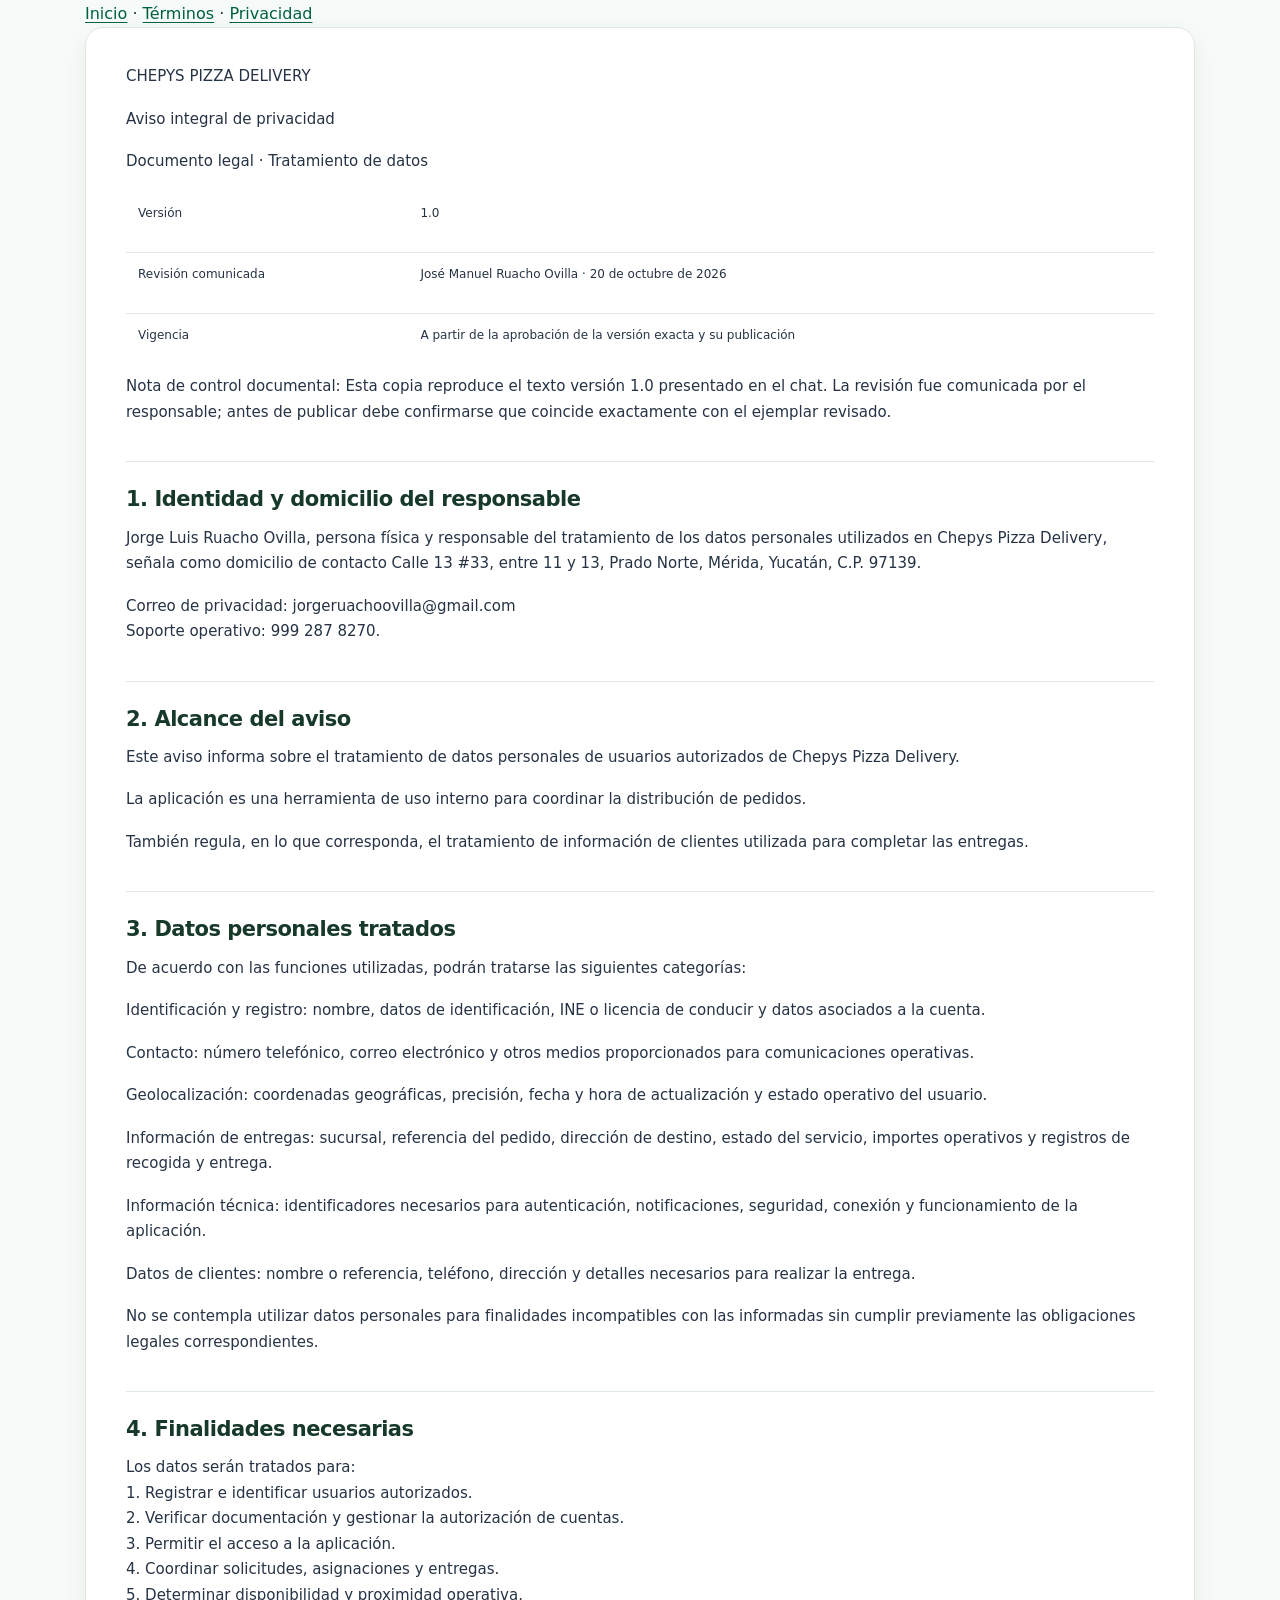
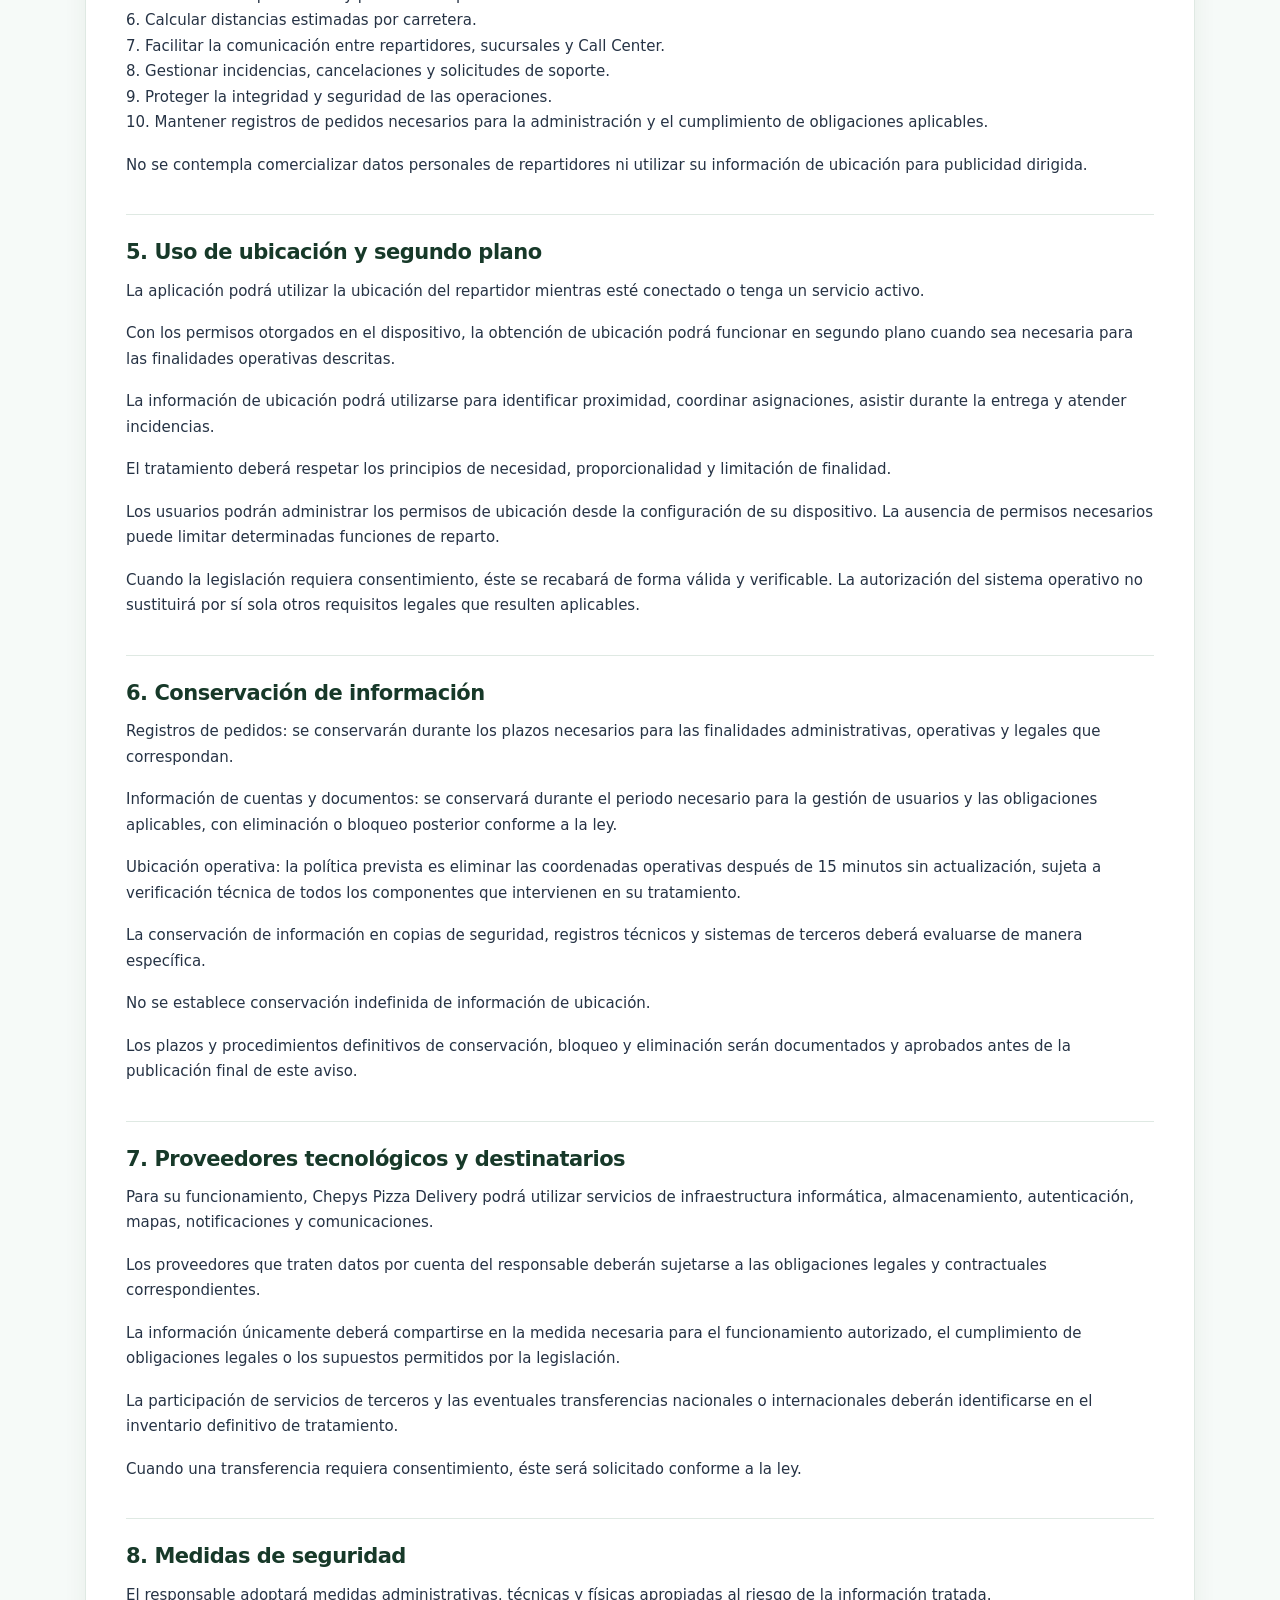
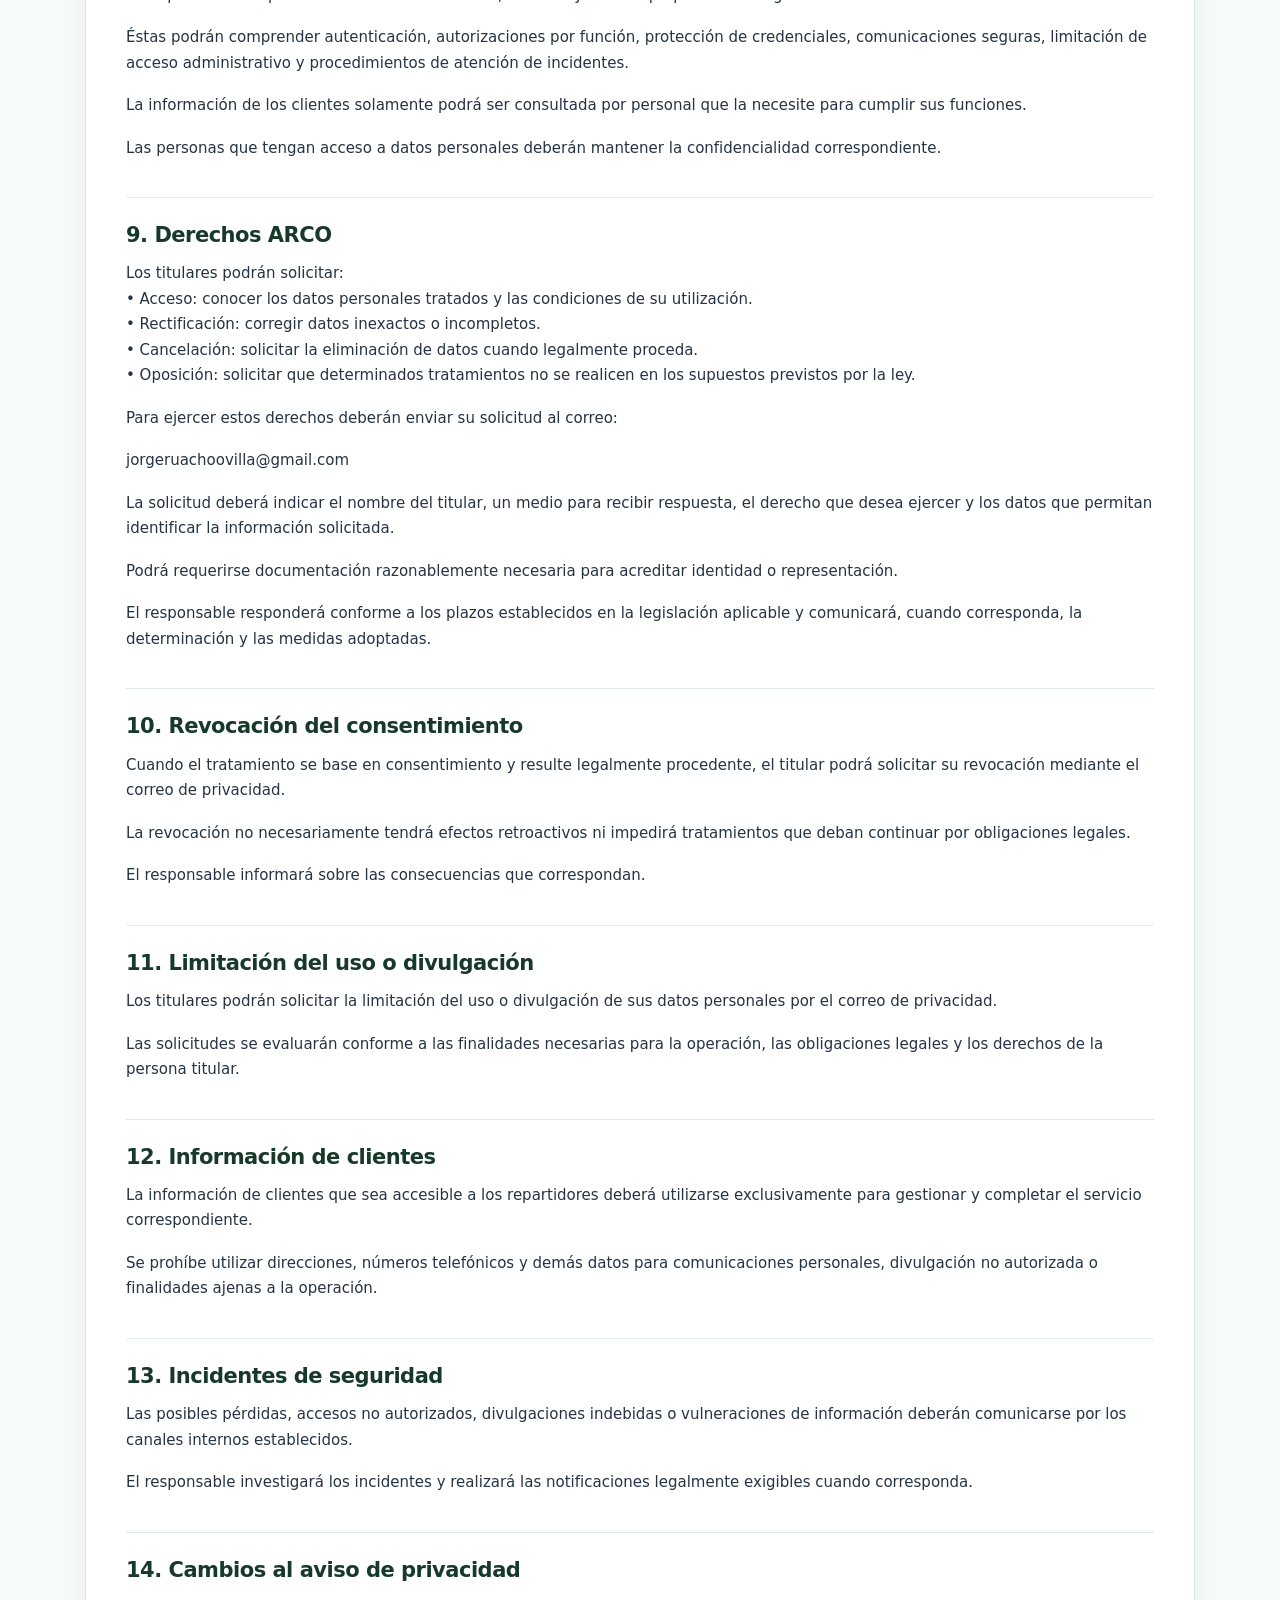
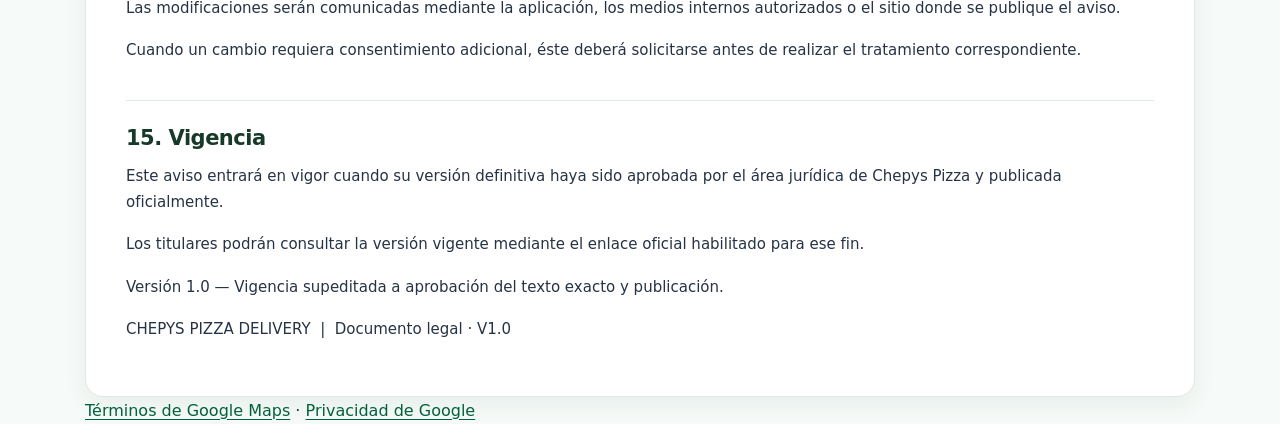
==== privacidad.html @ d994c067 "Publicar documentos legales aprobados v1.0" ====
<!doctype html><html lang="es-MX"><head><meta charset="utf-8"><meta name="viewport" content="width=device-width,initial-scale=1"><meta name="robots" content="index,follow"><meta name="legal-status" content="VERSION REVISADA"><meta name="referrer" content="no-referrer"><meta http-equiv="Content-Security-Policy" content="default-src 'none'; style-src 'self' 'unsafe-inline'; img-src 'self'; base-uri 'none'; form-action 'none'"><title>Aviso integral de privacidad · Chepys Pizza Delivery</title><link rel="stylesheet" href="./styles.css"></head><body><header class="wrap"><nav aria-label="Documentos legales"><a href="./index.html">Inicio</a> · <a href="./terminos.html">Términos</a> · <a href="./privacidad.html">Privacidad</a></nav></header><main class="wrap"><article class="document" data-approved-document="privacy" aria-label="Aviso integral de privacidad"><p style="white-space:pre-wrap">CHEPYS PIZZA DELIVERY</p>
<p style="white-space:pre-wrap">Aviso integral de privacidad</p>
<p style="white-space:pre-wrap">Documento legal · Tratamiento de datos</p>
<table><tr><td>
<p style="white-space:pre-wrap">Versión</p></td><td>
<p style="white-space:pre-wrap">1.0</p></td></tr><tr><td>
<p style="white-space:pre-wrap">Revisión comunicada</p></td><td>
<p style="white-space:pre-wrap">José Manuel Ruacho Ovilla · 20 de octubre de 2026</p></td></tr><tr><td>
<p style="white-space:pre-wrap">Vigencia</p></td><td>
<p style="white-space:pre-wrap">A partir de la aprobación de la versión exacta y su publicación</p></td></tr></table>
<p style="white-space:pre-wrap">Nota de control documental: Esta copia reproduce el texto versión 1.0 presentado en el chat. La revisión fue comunicada por el responsable; antes de publicar debe confirmarse que coincide exactamente con el ejemplar revisado.</p>
<h2 style="white-space:pre-wrap">1. Identidad y domicilio del responsable</h2>
<p style="white-space:pre-wrap">Jorge Luis Ruacho Ovilla, persona física y responsable del tratamiento de los datos personales utilizados en Chepys Pizza Delivery, señala como domicilio de contacto Calle 13 #33, entre 11 y 13, Prado Norte, Mérida, Yucatán, C.P. 97139.</p>
<p style="white-space:pre-wrap">Correo de privacidad: jorgeruachoovilla@gmail.com
Soporte operativo: 999 287 8270.</p>
<h2 style="white-space:pre-wrap">2. Alcance del aviso</h2>
<p style="white-space:pre-wrap">Este aviso informa sobre el tratamiento de datos personales de usuarios autorizados de Chepys Pizza Delivery.</p>
<p style="white-space:pre-wrap">La aplicación es una herramienta de uso interno para coordinar la distribución de pedidos.</p>
<p style="white-space:pre-wrap">También regula, en lo que corresponda, el tratamiento de información de clientes utilizada para completar las entregas.</p>
<h2 style="white-space:pre-wrap">3. Datos personales tratados</h2>
<p style="white-space:pre-wrap">De acuerdo con las funciones utilizadas, podrán tratarse las siguientes categorías:</p>
<p style="white-space:pre-wrap">Identificación y registro: nombre, datos de identificación, INE o licencia de conducir y datos asociados a la cuenta.</p>
<p style="white-space:pre-wrap">Contacto: número telefónico, correo electrónico y otros medios proporcionados para comunicaciones operativas.</p>
<p style="white-space:pre-wrap">Geolocalización: coordenadas geográficas, precisión, fecha y hora de actualización y estado operativo del usuario.</p>
<p style="white-space:pre-wrap">Información de entregas: sucursal, referencia del pedido, dirección de destino, estado del servicio, importes operativos y registros de recogida y entrega.</p>
<p style="white-space:pre-wrap">Información técnica: identificadores necesarios para autenticación, notificaciones, seguridad, conexión y funcionamiento de la aplicación.</p>
<p style="white-space:pre-wrap">Datos de clientes: nombre o referencia, teléfono, dirección y detalles necesarios para realizar la entrega.</p>
<p style="white-space:pre-wrap">No se contempla utilizar datos personales para finalidades incompatibles con las informadas sin cumplir previamente las obligaciones legales correspondientes.</p>
<h2 style="white-space:pre-wrap">4. Finalidades necesarias</h2>
<p style="white-space:pre-wrap">Los datos serán tratados para:
1. Registrar e identificar usuarios autorizados.
2. Verificar documentación y gestionar la autorización de cuentas.
3. Permitir el acceso a la aplicación.
4. Coordinar solicitudes, asignaciones y entregas.
5. Determinar disponibilidad y proximidad operativa.
6. Calcular distancias estimadas por carretera.
7. Facilitar la comunicación entre repartidores, sucursales y Call Center.
8. Gestionar incidencias, cancelaciones y solicitudes de soporte.
9. Proteger la integridad y seguridad de las operaciones.
10. Mantener registros de pedidos necesarios para la administración y el cumplimiento de obligaciones aplicables.</p>
<p style="white-space:pre-wrap">No se contempla comercializar datos personales de repartidores ni utilizar su información de ubicación para publicidad dirigida.</p>
<h2 style="white-space:pre-wrap">5. Uso de ubicación y segundo plano</h2>
<p style="white-space:pre-wrap">La aplicación podrá utilizar la ubicación del repartidor mientras esté conectado o tenga un servicio activo.</p>
<p style="white-space:pre-wrap">Con los permisos otorgados en el dispositivo, la obtención de ubicación podrá funcionar en segundo plano cuando sea necesaria para las finalidades operativas descritas.</p>
<p style="white-space:pre-wrap">La información de ubicación podrá utilizarse para identificar proximidad, coordinar asignaciones, asistir durante la entrega y atender incidencias.</p>
<p style="white-space:pre-wrap">El tratamiento deberá respetar los principios de necesidad, proporcionalidad y limitación de finalidad.</p>
<p style="white-space:pre-wrap">Los usuarios podrán administrar los permisos de ubicación desde la configuración de su dispositivo. La ausencia de permisos necesarios puede limitar determinadas funciones de reparto.</p>
<p style="white-space:pre-wrap">Cuando la legislación requiera consentimiento, éste se recabará de forma válida y verificable. La autorización del sistema operativo no sustituirá por sí sola otros requisitos legales que resulten aplicables.</p>
<h2 style="white-space:pre-wrap">6. Conservación de información</h2>
<p style="white-space:pre-wrap">Registros de pedidos: se conservarán durante los plazos necesarios para las finalidades administrativas, operativas y legales que correspondan.</p>
<p style="white-space:pre-wrap">Información de cuentas y documentos: se conservará durante el periodo necesario para la gestión de usuarios y las obligaciones aplicables, con eliminación o bloqueo posterior conforme a la ley.</p>
<p style="white-space:pre-wrap">Ubicación operativa: la política prevista es eliminar las coordenadas operativas después de 15 minutos sin actualización, sujeta a verificación técnica de todos los componentes que intervienen en su tratamiento.</p>
<p style="white-space:pre-wrap">La conservación de información en copias de seguridad, registros técnicos y sistemas de terceros deberá evaluarse de manera específica.</p>
<p style="white-space:pre-wrap">No se establece conservación indefinida de información de ubicación.</p>
<p style="white-space:pre-wrap">Los plazos y procedimientos definitivos de conservación, bloqueo y eliminación serán documentados y aprobados antes de la publicación final de este aviso.</p>
<h2 style="white-space:pre-wrap">7. Proveedores tecnológicos y destinatarios</h2>
<p style="white-space:pre-wrap">Para su funcionamiento, Chepys Pizza Delivery podrá utilizar servicios de infraestructura informática, almacenamiento, autenticación, mapas, notificaciones y comunicaciones.</p>
<p style="white-space:pre-wrap">Los proveedores que traten datos por cuenta del responsable deberán sujetarse a las obligaciones legales y contractuales correspondientes.</p>
<p style="white-space:pre-wrap">La información únicamente deberá compartirse en la medida necesaria para el funcionamiento autorizado, el cumplimiento de obligaciones legales o los supuestos permitidos por la legislación.</p>
<p style="white-space:pre-wrap">La participación de servicios de terceros y las eventuales transferencias nacionales o internacionales deberán identificarse en el inventario definitivo de tratamiento.</p>
<p style="white-space:pre-wrap">Cuando una transferencia requiera consentimiento, éste será solicitado conforme a la ley.</p>
<h2 style="white-space:pre-wrap">8. Medidas de seguridad</h2>
<p style="white-space:pre-wrap">El responsable adoptará medidas administrativas, técnicas y físicas apropiadas al riesgo de la información tratada.</p>
<p style="white-space:pre-wrap">Éstas podrán comprender autenticación, autorizaciones por función, protección de credenciales, comunicaciones seguras, limitación de acceso administrativo y procedimientos de atención de incidentes.</p>
<p style="white-space:pre-wrap">La información de los clientes solamente podrá ser consultada por personal que la necesite para cumplir sus funciones.</p>
<p style="white-space:pre-wrap">Las personas que tengan acceso a datos personales deberán mantener la confidencialidad correspondiente.</p>
<h2 style="white-space:pre-wrap">9. Derechos ARCO</h2>
<p style="white-space:pre-wrap">Los titulares podrán solicitar:
• Acceso: conocer los datos personales tratados y las condiciones de su utilización.
• Rectificación: corregir datos inexactos o incompletos.
• Cancelación: solicitar la eliminación de datos cuando legalmente proceda.
• Oposición: solicitar que determinados tratamientos no se realicen en los supuestos previstos por la ley.</p>
<p style="white-space:pre-wrap">Para ejercer estos derechos deberán enviar su solicitud al correo:</p>
<p style="white-space:pre-wrap">jorgeruachoovilla@gmail.com</p>
<p style="white-space:pre-wrap">La solicitud deberá indicar el nombre del titular, un medio para recibir respuesta, el derecho que desea ejercer y los datos que permitan identificar la información solicitada.</p>
<p style="white-space:pre-wrap">Podrá requerirse documentación razonablemente necesaria para acreditar identidad o representación.</p>
<p style="white-space:pre-wrap">El responsable responderá conforme a los plazos establecidos en la legislación aplicable y comunicará, cuando corresponda, la determinación y las medidas adoptadas.</p>
<h2 style="white-space:pre-wrap">10. Revocación del consentimiento</h2>
<p style="white-space:pre-wrap">Cuando el tratamiento se base en consentimiento y resulte legalmente procedente, el titular podrá solicitar su revocación mediante el correo de privacidad.</p>
<p style="white-space:pre-wrap">La revocación no necesariamente tendrá efectos retroactivos ni impedirá tratamientos que deban continuar por obligaciones legales.</p>
<p style="white-space:pre-wrap">El responsable informará sobre las consecuencias que correspondan.</p>
<h2 style="white-space:pre-wrap">11. Limitación del uso o divulgación</h2>
<p style="white-space:pre-wrap">Los titulares podrán solicitar la limitación del uso o divulgación de sus datos personales por el correo de privacidad.</p>
<p style="white-space:pre-wrap">Las solicitudes se evaluarán conforme a las finalidades necesarias para la operación, las obligaciones legales y los derechos de la persona titular.</p>
<h2 style="white-space:pre-wrap">12. Información de clientes</h2>
<p style="white-space:pre-wrap">La información de clientes que sea accesible a los repartidores deberá utilizarse exclusivamente para gestionar y completar el servicio correspondiente.</p>
<p style="white-space:pre-wrap">Se prohíbe utilizar direcciones, números telefónicos y demás datos para comunicaciones personales, divulgación no autorizada o finalidades ajenas a la operación.</p>
<h2 style="white-space:pre-wrap">13. Incidentes de seguridad</h2>
<p style="white-space:pre-wrap">Las posibles pérdidas, accesos no autorizados, divulgaciones indebidas o vulneraciones de información deberán comunicarse por los canales internos establecidos.</p>
<p style="white-space:pre-wrap">El responsable investigará los incidentes y realizará las notificaciones legalmente exigibles cuando corresponda.</p>
<h2 style="white-space:pre-wrap">14. Cambios al aviso de privacidad</h2>
<p style="white-space:pre-wrap">Las modificaciones serán comunicadas mediante la aplicación, los medios internos autorizados o el sitio donde se publique el aviso.</p>
<p style="white-space:pre-wrap">Cuando un cambio requiera consentimiento adicional, éste deberá solicitarse antes de realizar el tratamiento correspondiente.</p>
<h2 style="white-space:pre-wrap">15. Vigencia</h2>
<p style="white-space:pre-wrap">Este aviso entrará en vigor cuando su versión definitiva haya sido aprobada por el área jurídica de Chepys Pizza y publicada oficialmente.</p>
<p style="white-space:pre-wrap">Los titulares podrán consultar la versión vigente mediante el enlace oficial habilitado para ese fin.</p>
<p style="white-space:pre-wrap">Versión 1.0 — Vigencia supeditada a aprobación del texto exacto y publicación.</p>

<p style="white-space:pre-wrap">CHEPYS PIZZA DELIVERY  |  Documento legal · V1.0</p></article></main><footer class="wrap"><nav aria-label="Referencias legales del proveedor de mapas"><a href="https://maps.google.com/help/terms_maps/">Términos de Google Maps</a> · <a href="https://policies.google.com/privacy">Privacidad de Google</a></nav></footer></body></html>
---- styles.css ----
:root{font-family:Inter,"Segoe UI",system-ui,sans-serif;color:#263345;background:#f6faf8;font-synthesis:none;--green:#00613d;--mint:#e8f6ef;--line:#dfe9e3;--red:#c72e37;--muted:#63756a}*{box-sizing:border-box}body{margin:0;line-height:1.7}a{color:var(--green);text-underline-offset:3px}a:hover{color:#003f29}a:focus-visible,summary:focus-visible{outline:3px solid #75b69b;outline-offset:5px}img{max-width:100%;height:auto}.skip{position:absolute;top:-100px;left:12px;background:white;padding:10px;z-index:5}.skip:focus{top:10px}.wrap{width:min(1110px,calc(100% - 48px));margin:auto}.top{background:white;border-bottom:1px solid var(--line)}.header{display:flex;align-items:center;justify-content:space-between;gap:25px;padding:14px 0}.brand{display:flex;align-items:center;gap:13px;color:#173929;text-decoration:none}.brand img{width:65px;height:65px;object-fit:contain}.brand strong{display:block;font-size:17px;letter-spacing:-.4px}.brand small{display:block;color:var(--muted);font-size:12px}.nav{display:flex;gap:8px;flex-wrap:wrap}.nav a{text-decoration:none;font-size:13px;font-weight:600;padding:8px 13px;border-radius:9px}.nav a[aria-current=page]{color:var(--green);background:var(--mint)}.banner{padding:12px 0;background:#fff1f0;border-bottom:1px solid #f0d0cd;font-size:13px;color:#962830}.banner strong{font-weight:700}.hero{padding:64px 0 35px}.eyebrow{color:var(--green);font-size:12px;font-weight:700;letter-spacing:1.8px;text-transform:uppercase}h1{font-size:clamp(31px,4vw,48px);line-height:1.15;letter-spacing:-1.8px;color:#123525;margin:14px 0 20px;max-width:780px}h2{font-size:22px;line-height:1.3;letter-spacing:-.5px;color:#173929;margin:0 0 12px}h3{font-size:16px;color:#173929;margin:22px 0 8px}p{margin:0 0 17px}.lead{color:var(--muted);font-size:17px;max-width:700px}.cards{display:grid;grid-template-columns:1fr 1fr;gap:23px;margin:10px 0 38px}.card,.document,.toc,.review{background:white;border:1px solid var(--line);border-radius:18px;box-shadow:0 8px 25px #143e2510}.card{padding:30px;display:flex;align-items:flex-start;flex-direction:column}.badge{background:var(--mint);color:var(--green);border-radius:12px;width:46px;height:46px;display:grid;place-items:center;font-size:23px;margin-bottom:24px}.card p{color:var(--muted);font-size:14px;flex:1}.button{display:inline-flex;align-items:center;gap:20px;border-radius:9px;background:var(--green);color:white;padding:11px 17px;text-decoration:none;font-size:13px;font-weight:650}.button:hover{background:#00482e;color:white}.note{padding:22px 25px;background:var(--mint);border:1px solid #d6eade;border-radius:14px;color:#315e46;font-size:14px;margin-bottom:45px}.layout{display:grid;grid-template-columns:240px minmax(0,1fr);gap:26px;align-items:start;margin-bottom:50px}.toc{padding:21px;position:sticky;top:20px}.toc h2{font-size:13px;margin-bottom:13px}.toc a{display:block;font-size:12px;text-decoration:none;padding:8px 0;border-bottom:1px solid #eef2ef;overflow-wrap:anywhere}.document{padding:36px 40px;min-width:0;font-size:15px}.document p,.document li{overflow-wrap:anywhere}.document h2{font-size:21px;margin-top:36px;padding-top:24px;border-top:1px solid var(--line);scroll-margin-top:20px}.document>h2:first-child{margin-top:0;padding-top:0;border:0}.document h3{scroll-margin-top:20px}.document ul{padding-left:22px}.pending{color:#9b222d;background:#fff1f0;border:1px solid #ecc6cb;border-radius:5px;box-decoration-break:clone;-webkit-box-decoration-break:clone;padding:2px 5px;font-size:.95em}.meta{font-size:12px;color:var(--muted);padding:7px 0 16px}.review{padding:26px;margin-bottom:30px}.review summary{cursor:pointer;font-weight:650;color:var(--green)}.review li{font-size:13px;margin:12px 0}.footer{border-top:1px solid var(--line);padding:26px 0;background:white;font-size:12px;color:var(--muted)}.footer .wrap{display:flex;justify-content:space-between;gap:20px;flex-wrap:wrap}.footer a{margin-right:15px}@media(max-width:800px){.layout{grid-template-columns:1fr}.toc{position:static}.toc a{display:inline-block;padding:7px 10px 7px 0;border:0}.hero{padding-top:38px}.document{padding:26px}.cards{gap:16px}.card{padding:23px}}@media(max-width:520px){.wrap{width:calc(100% - 30px)}.header{align-items:flex-start;gap:12px;flex-direction:column;padding:12px 0}.brand img{width:54px;height:54px}.brand strong{font-size:16px}.nav{width:100%;gap:3px}.nav a{font-size:12px;padding:7px 10px}.hero{padding-top:29px}h1{letter-spacing:-1px}.lead{font-size:15px}.cards{grid-template-columns:1fr}.card{padding:23px}.badge{margin-bottom:18px}.document{padding:22px 18px;font-size:14px}.document h2{font-size:19px}.footer .wrap{gap:10px}.review{padding:18px}}@media print{.top,.banner,.toc,.footer,.review,.skip{display:none}.wrap{width:100%}.layout{display:block}.document{border:0;box-shadow:none;padding:0}.hero{padding:0}.pending{border:2px solid #c72e37}.document a{text-decoration:underline;color:black}}

.table-scroll{max-width:100%;overflow-x:auto;margin:22px 0;border:1px solid var(--line);border-radius:10px}.table-scroll:focus-visible{outline:2px solid var(--green);outline-offset:3px}.document table{width:100%;min-width:620px;border-collapse:collapse;font-size:12px;line-height:1.6}.document th,.document td{padding:12px;text-align:left;vertical-align:top;border-bottom:1px solid var(--line);overflow-wrap:anywhere}.document th{background:#eaf5ef;color:var(--green);font-weight:650}.document tr:last-child td{border-bottom:0}@media print{.table-scroll{overflow:visible}.document table{min-width:0;font-size:10px}}
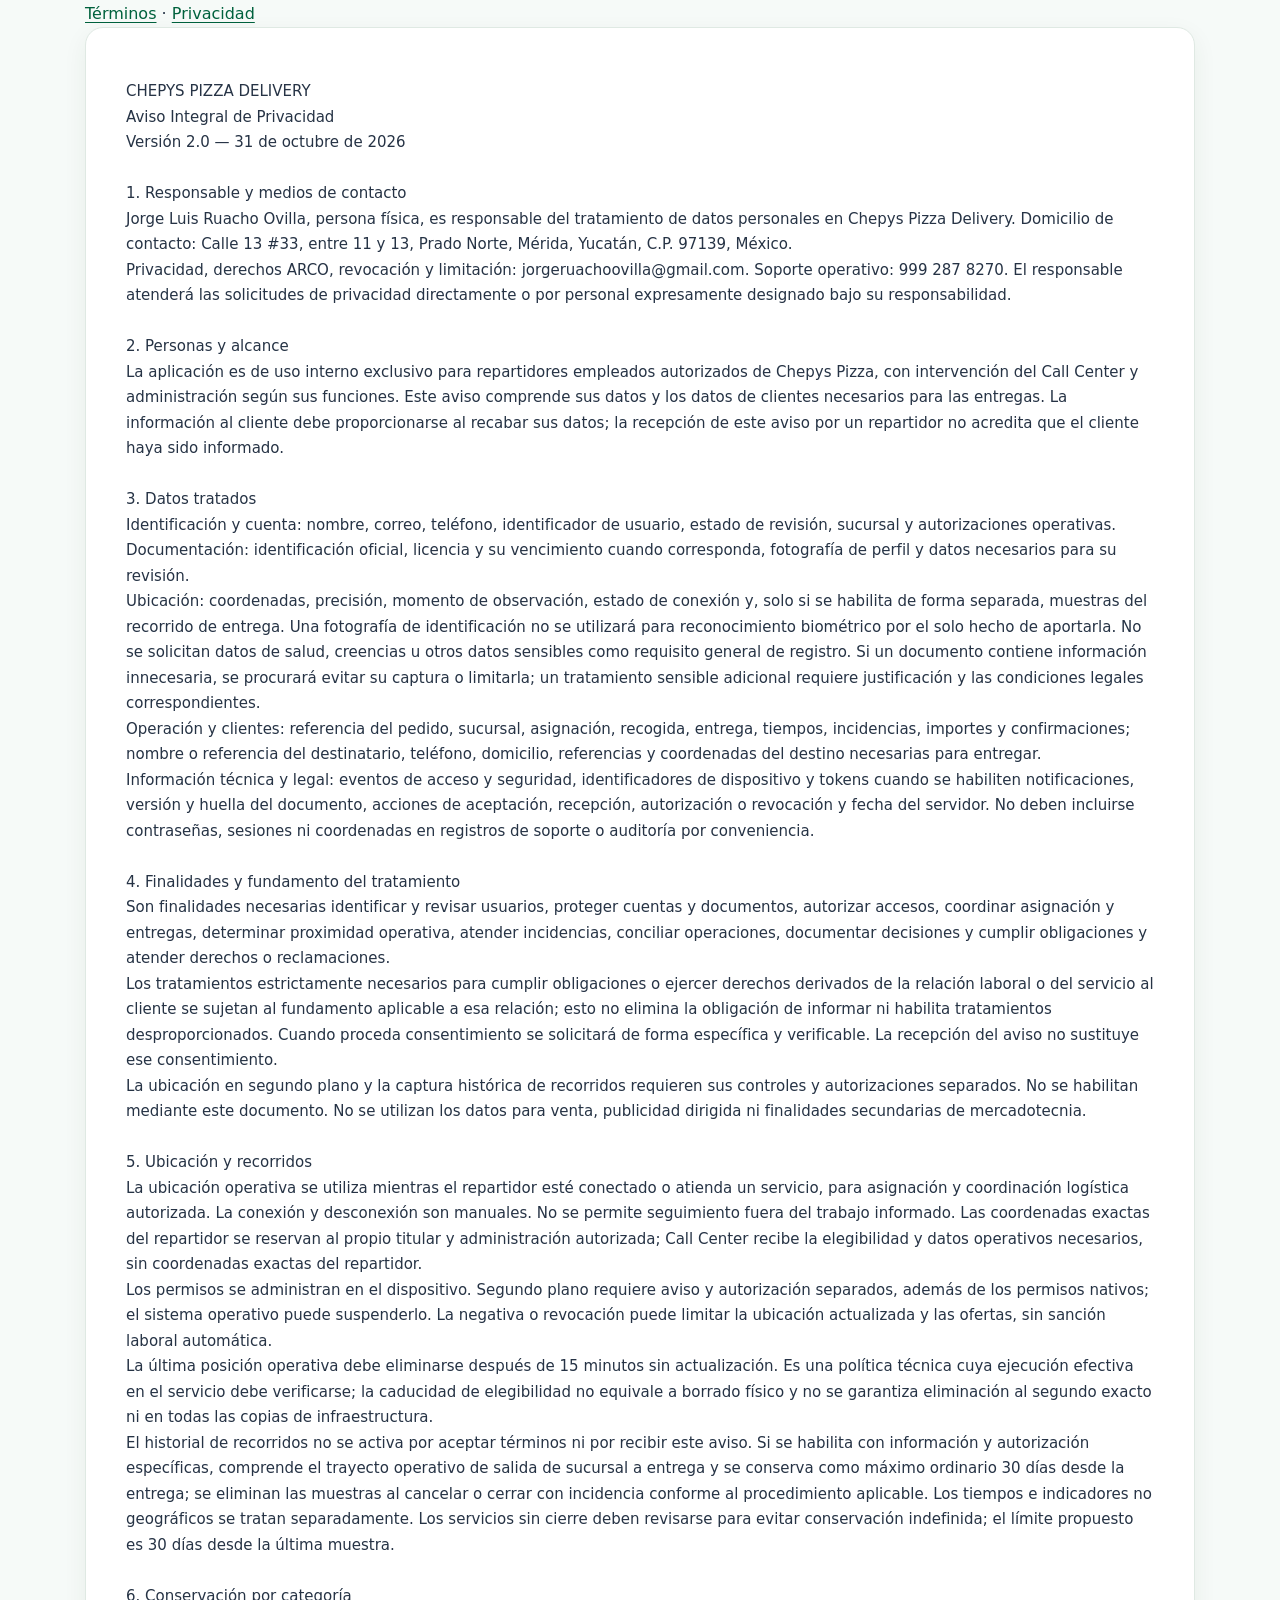
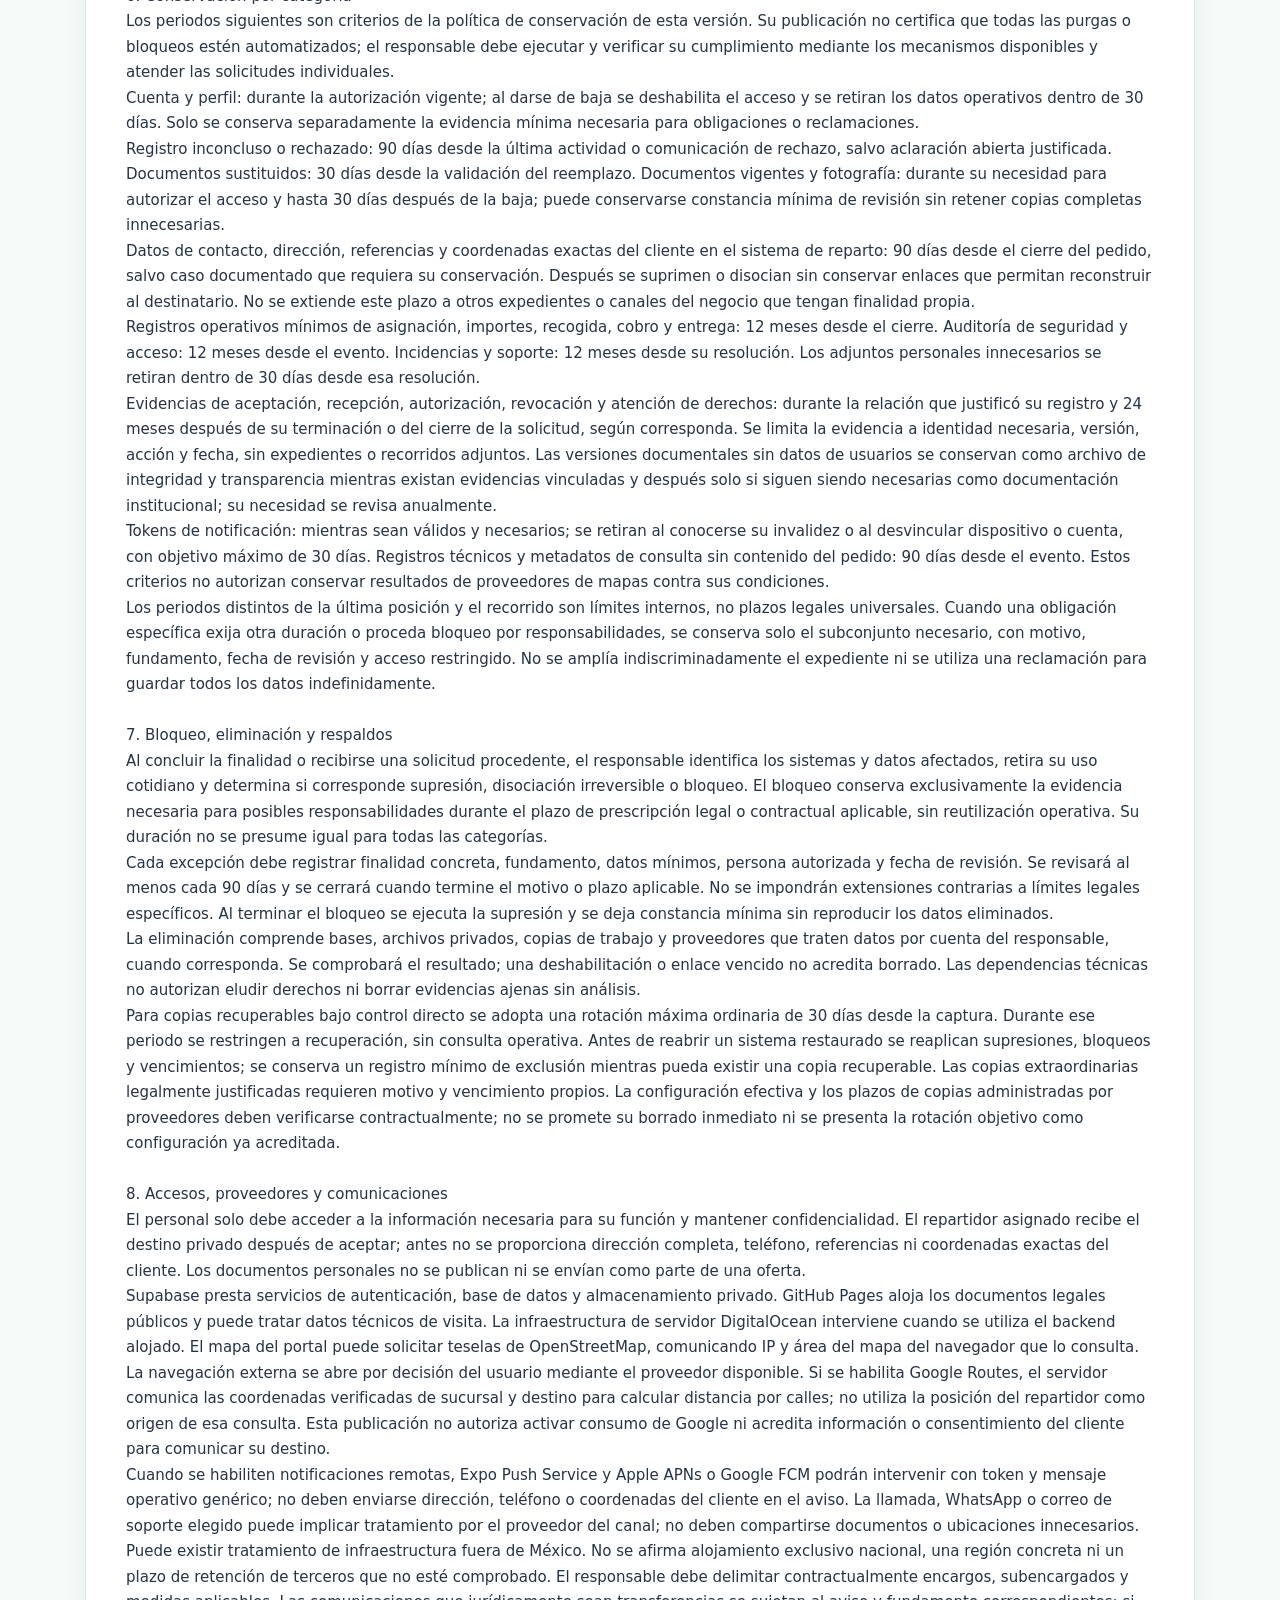
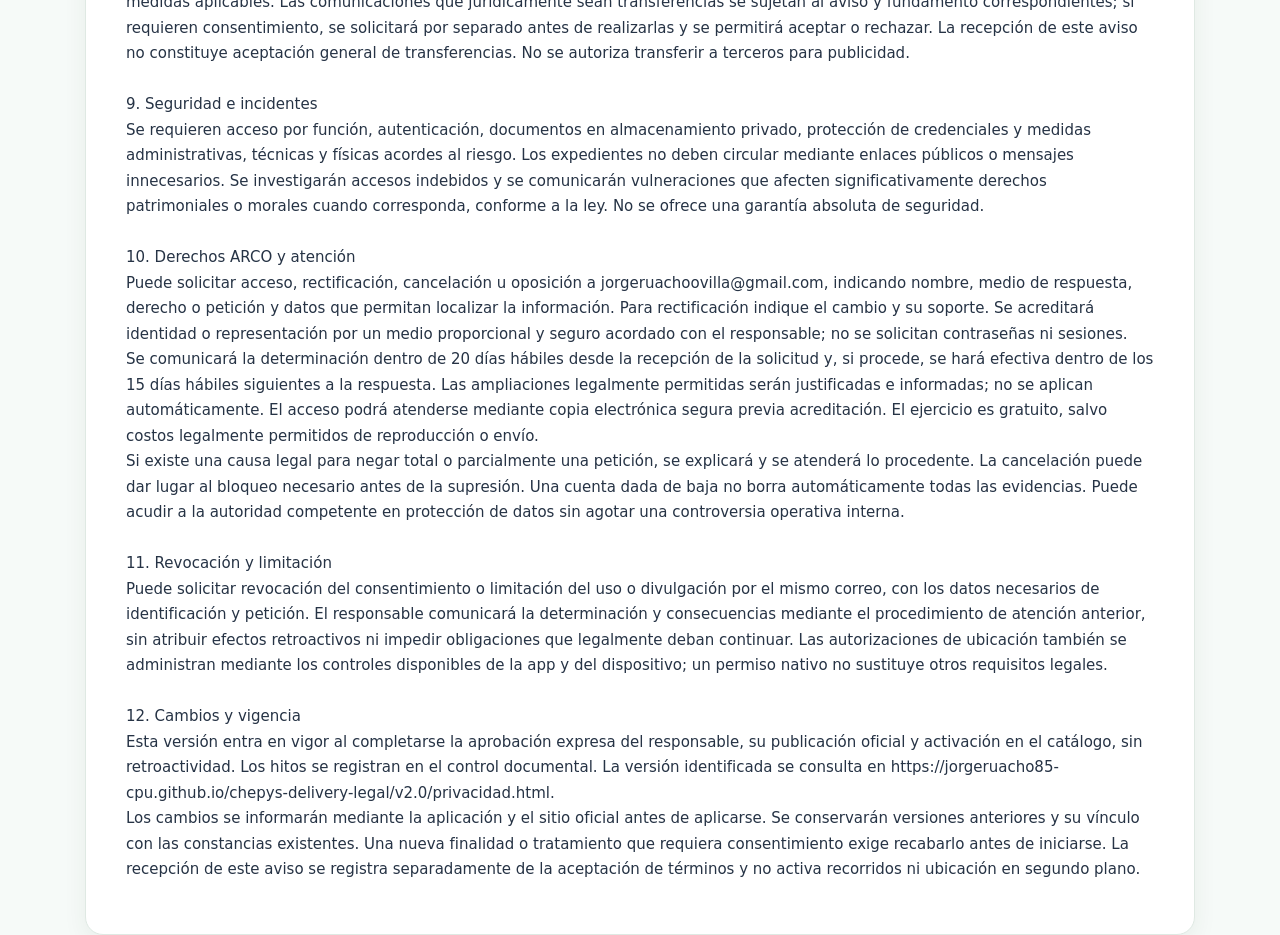
==== commit ff7de817: "Publicar documentos legales v2.0 y conservar archivo v1.0" ====
--- a/privacidad.html
+++ b/privacidad.html
@@ -1,99 +1,66 @@
-<!doctype html><html lang="es-MX"><head><meta charset="utf-8"><meta name="viewport" content="width=device-width,initial-scale=1"><meta name="robots" content="index,follow"><meta name="legal-status" content="VERSION REVISADA"><meta name="referrer" content="no-referrer"><meta http-equiv="Content-Security-Policy" content="default-src 'none'; style-src 'self' 'unsafe-inline'; img-src 'self'; base-uri 'none'; form-action 'none'"><title>Aviso integral de privacidad · Chepys Pizza Delivery</title><link rel="stylesheet" href="./styles.css"></head><body><header class="wrap"><nav aria-label="Documentos legales"><a href="./index.html">Inicio</a> · <a href="./terminos.html">Términos</a> · <a href="./privacidad.html">Privacidad</a></nav></header><main class="wrap"><article class="document" data-approved-document="privacy" aria-label="Aviso integral de privacidad"><p style="white-space:pre-wrap">CHEPYS PIZZA DELIVERY</p>
-<p style="white-space:pre-wrap">Aviso integral de privacidad</p>
-<p style="white-space:pre-wrap">Documento legal · Tratamiento de datos</p>
-<table><tr><td>
-<p style="white-space:pre-wrap">Versión</p></td><td>
-<p style="white-space:pre-wrap">1.0</p></td></tr><tr><td>
-<p style="white-space:pre-wrap">Revisión comunicada</p></td><td>
-<p style="white-space:pre-wrap">José Manuel Ruacho Ovilla · 20 de octubre de 2026</p></td></tr><tr><td>
-<p style="white-space:pre-wrap">Vigencia</p></td><td>
-<p style="white-space:pre-wrap">A partir de la aprobación de la versión exacta y su publicación</p></td></tr></table>
-<p style="white-space:pre-wrap">Nota de control documental: Esta copia reproduce el texto versión 1.0 presentado en el chat. La revisión fue comunicada por el responsable; antes de publicar debe confirmarse que coincide exactamente con el ejemplar revisado.</p>
-<h2 style="white-space:pre-wrap">1. Identidad y domicilio del responsable</h2>
-<p style="white-space:pre-wrap">Jorge Luis Ruacho Ovilla, persona física y responsable del tratamiento de los datos personales utilizados en Chepys Pizza Delivery, señala como domicilio de contacto Calle 13 #33, entre 11 y 13, Prado Norte, Mérida, Yucatán, C.P. 97139.</p>
-<p style="white-space:pre-wrap">Correo de privacidad: jorgeruachoovilla@gmail.com
-Soporte operativo: 999 287 8270.</p>
-<h2 style="white-space:pre-wrap">2. Alcance del aviso</h2>
-<p style="white-space:pre-wrap">Este aviso informa sobre el tratamiento de datos personales de usuarios autorizados de Chepys Pizza Delivery.</p>
-<p style="white-space:pre-wrap">La aplicación es una herramienta de uso interno para coordinar la distribución de pedidos.</p>
-<p style="white-space:pre-wrap">También regula, en lo que corresponda, el tratamiento de información de clientes utilizada para completar las entregas.</p>
-<h2 style="white-space:pre-wrap">3. Datos personales tratados</h2>
-<p style="white-space:pre-wrap">De acuerdo con las funciones utilizadas, podrán tratarse las siguientes categorías:</p>
-<p style="white-space:pre-wrap">Identificación y registro: nombre, datos de identificación, INE o licencia de conducir y datos asociados a la cuenta.</p>
-<p style="white-space:pre-wrap">Contacto: número telefónico, correo electrónico y otros medios proporcionados para comunicaciones operativas.</p>
-<p style="white-space:pre-wrap">Geolocalización: coordenadas geográficas, precisión, fecha y hora de actualización y estado operativo del usuario.</p>
-<p style="white-space:pre-wrap">Información de entregas: sucursal, referencia del pedido, dirección de destino, estado del servicio, importes operativos y registros de recogida y entrega.</p>
-<p style="white-space:pre-wrap">Información técnica: identificadores necesarios para autenticación, notificaciones, seguridad, conexión y funcionamiento de la aplicación.</p>
-<p style="white-space:pre-wrap">Datos de clientes: nombre o referencia, teléfono, dirección y detalles necesarios para realizar la entrega.</p>
-<p style="white-space:pre-wrap">No se contempla utilizar datos personales para finalidades incompatibles con las informadas sin cumplir previamente las obligaciones legales correspondientes.</p>
-<h2 style="white-space:pre-wrap">4. Finalidades necesarias</h2>
-<p style="white-space:pre-wrap">Los datos serán tratados para:
-1. Registrar e identificar usuarios autorizados.
-2. Verificar documentación y gestionar la autorización de cuentas.
-3. Permitir el acceso a la aplicación.
-4. Coordinar solicitudes, asignaciones y entregas.
-5. Determinar disponibilidad y proximidad operativa.
-6. Calcular distancias estimadas por carretera.
-7. Facilitar la comunicación entre repartidores, sucursales y Call Center.
-8. Gestionar incidencias, cancelaciones y solicitudes de soporte.
-9. Proteger la integridad y seguridad de las operaciones.
-10. Mantener registros de pedidos necesarios para la administración y el cumplimiento de obligaciones aplicables.</p>
-<p style="white-space:pre-wrap">No se contempla comercializar datos personales de repartidores ni utilizar su información de ubicación para publicidad dirigida.</p>
-<h2 style="white-space:pre-wrap">5. Uso de ubicación y segundo plano</h2>
-<p style="white-space:pre-wrap">La aplicación podrá utilizar la ubicación del repartidor mientras esté conectado o tenga un servicio activo.</p>
-<p style="white-space:pre-wrap">Con los permisos otorgados en el dispositivo, la obtención de ubicación podrá funcionar en segundo plano cuando sea necesaria para las finalidades operativas descritas.</p>
-<p style="white-space:pre-wrap">La información de ubicación podrá utilizarse para identificar proximidad, coordinar asignaciones, asistir durante la entrega y atender incidencias.</p>
-<p style="white-space:pre-wrap">El tratamiento deberá respetar los principios de necesidad, proporcionalidad y limitación de finalidad.</p>
-<p style="white-space:pre-wrap">Los usuarios podrán administrar los permisos de ubicación desde la configuración de su dispositivo. La ausencia de permisos necesarios puede limitar determinadas funciones de reparto.</p>
-<p style="white-space:pre-wrap">Cuando la legislación requiera consentimiento, éste se recabará de forma válida y verificable. La autorización del sistema operativo no sustituirá por sí sola otros requisitos legales que resulten aplicables.</p>
-<h2 style="white-space:pre-wrap">6. Conservación de información</h2>
-<p style="white-space:pre-wrap">Registros de pedidos: se conservarán durante los plazos necesarios para las finalidades administrativas, operativas y legales que correspondan.</p>
-<p style="white-space:pre-wrap">Información de cuentas y documentos: se conservará durante el periodo necesario para la gestión de usuarios y las obligaciones aplicables, con eliminación o bloqueo posterior conforme a la ley.</p>
-<p style="white-space:pre-wrap">Ubicación operativa: la política prevista es eliminar las coordenadas operativas después de 15 minutos sin actualización, sujeta a verificación técnica de todos los componentes que intervienen en su tratamiento.</p>
-<p style="white-space:pre-wrap">La conservación de información en copias de seguridad, registros técnicos y sistemas de terceros deberá evaluarse de manera específica.</p>
-<p style="white-space:pre-wrap">No se establece conservación indefinida de información de ubicación.</p>
-<p style="white-space:pre-wrap">Los plazos y procedimientos definitivos de conservación, bloqueo y eliminación serán documentados y aprobados antes de la publicación final de este aviso.</p>
-<h2 style="white-space:pre-wrap">7. Proveedores tecnológicos y destinatarios</h2>
-<p style="white-space:pre-wrap">Para su funcionamiento, Chepys Pizza Delivery podrá utilizar servicios de infraestructura informática, almacenamiento, autenticación, mapas, notificaciones y comunicaciones.</p>
-<p style="white-space:pre-wrap">Los proveedores que traten datos por cuenta del responsable deberán sujetarse a las obligaciones legales y contractuales correspondientes.</p>
-<p style="white-space:pre-wrap">La información únicamente deberá compartirse en la medida necesaria para el funcionamiento autorizado, el cumplimiento de obligaciones legales o los supuestos permitidos por la legislación.</p>
-<p style="white-space:pre-wrap">La participación de servicios de terceros y las eventuales transferencias nacionales o internacionales deberán identificarse en el inventario definitivo de tratamiento.</p>
-<p style="white-space:pre-wrap">Cuando una transferencia requiera consentimiento, éste será solicitado conforme a la ley.</p>
-<h2 style="white-space:pre-wrap">8. Medidas de seguridad</h2>
-<p style="white-space:pre-wrap">El responsable adoptará medidas administrativas, técnicas y físicas apropiadas al riesgo de la información tratada.</p>
-<p style="white-space:pre-wrap">Éstas podrán comprender autenticación, autorizaciones por función, protección de credenciales, comunicaciones seguras, limitación de acceso administrativo y procedimientos de atención de incidentes.</p>
-<p style="white-space:pre-wrap">La información de los clientes solamente podrá ser consultada por personal que la necesite para cumplir sus funciones.</p>
-<p style="white-space:pre-wrap">Las personas que tengan acceso a datos personales deberán mantener la confidencialidad correspondiente.</p>
-<h2 style="white-space:pre-wrap">9. Derechos ARCO</h2>
-<p style="white-space:pre-wrap">Los titulares podrán solicitar:
-• Acceso: conocer los datos personales tratados y las condiciones de su utilización.
-• Rectificación: corregir datos inexactos o incompletos.
-• Cancelación: solicitar la eliminación de datos cuando legalmente proceda.
-• Oposición: solicitar que determinados tratamientos no se realicen en los supuestos previstos por la ley.</p>
-<p style="white-space:pre-wrap">Para ejercer estos derechos deberán enviar su solicitud al correo:</p>
-<p style="white-space:pre-wrap">jorgeruachoovilla@gmail.com</p>
-<p style="white-space:pre-wrap">La solicitud deberá indicar el nombre del titular, un medio para recibir respuesta, el derecho que desea ejercer y los datos que permitan identificar la información solicitada.</p>
-<p style="white-space:pre-wrap">Podrá requerirse documentación razonablemente necesaria para acreditar identidad o representación.</p>
-<p style="white-space:pre-wrap">El responsable responderá conforme a los plazos establecidos en la legislación aplicable y comunicará, cuando corresponda, la determinación y las medidas adoptadas.</p>
-<h2 style="white-space:pre-wrap">10. Revocación del consentimiento</h2>
-<p style="white-space:pre-wrap">Cuando el tratamiento se base en consentimiento y resulte legalmente procedente, el titular podrá solicitar su revocación mediante el correo de privacidad.</p>
-<p style="white-space:pre-wrap">La revocación no necesariamente tendrá efectos retroactivos ni impedirá tratamientos que deban continuar por obligaciones legales.</p>
-<p style="white-space:pre-wrap">El responsable informará sobre las consecuencias que correspondan.</p>
-<h2 style="white-space:pre-wrap">11. Limitación del uso o divulgación</h2>
-<p style="white-space:pre-wrap">Los titulares podrán solicitar la limitación del uso o divulgación de sus datos personales por el correo de privacidad.</p>
-<p style="white-space:pre-wrap">Las solicitudes se evaluarán conforme a las finalidades necesarias para la operación, las obligaciones legales y los derechos de la persona titular.</p>
-<h2 style="white-space:pre-wrap">12. Información de clientes</h2>
-<p style="white-space:pre-wrap">La información de clientes que sea accesible a los repartidores deberá utilizarse exclusivamente para gestionar y completar el servicio correspondiente.</p>
-<p style="white-space:pre-wrap">Se prohíbe utilizar direcciones, números telefónicos y demás datos para comunicaciones personales, divulgación no autorizada o finalidades ajenas a la operación.</p>
-<h2 style="white-space:pre-wrap">13. Incidentes de seguridad</h2>
-<p style="white-space:pre-wrap">Las posibles pérdidas, accesos no autorizados, divulgaciones indebidas o vulneraciones de información deberán comunicarse por los canales internos establecidos.</p>
-<p style="white-space:pre-wrap">El responsable investigará los incidentes y realizará las notificaciones legalmente exigibles cuando corresponda.</p>
-<h2 style="white-space:pre-wrap">14. Cambios al aviso de privacidad</h2>
-<p style="white-space:pre-wrap">Las modificaciones serán comunicadas mediante la aplicación, los medios internos autorizados o el sitio donde se publique el aviso.</p>
-<p style="white-space:pre-wrap">Cuando un cambio requiera consentimiento adicional, éste deberá solicitarse antes de realizar el tratamiento correspondiente.</p>
-<h2 style="white-space:pre-wrap">15. Vigencia</h2>
-<p style="white-space:pre-wrap">Este aviso entrará en vigor cuando su versión definitiva haya sido aprobada por el área jurídica de Chepys Pizza y publicada oficialmente.</p>
-<p style="white-space:pre-wrap">Los titulares podrán consultar la versión vigente mediante el enlace oficial habilitado para ese fin.</p>
-<p style="white-space:pre-wrap">Versión 1.0 — Vigencia supeditada a aprobación del texto exacto y publicación.</p>
+<!doctype html><html lang="es-MX"><head><meta charset="utf-8"><meta name="viewport" content="width=device-width,initial-scale=1"><meta name="referrer" content="no-referrer"><meta http-equiv="Content-Security-Policy" content="default-src 'none'; style-src 'self' 'unsafe-inline'; base-uri 'none'; form-action 'none'"><title>Aviso Integral de Privacidad · Chepys Pizza Delivery</title><link rel="stylesheet" href="styles.css"></head><body><header class="wrap"><nav aria-label="Documentos legales"><a href="terminos.html">Términos</a> · <a href="privacidad.html">Privacidad</a></nav></header><main class="wrap"><article class="document" data-document-version="2.0"><pre style="white-space:pre-wrap;font:inherit;overflow-wrap:anywhere">CHEPYS PIZZA DELIVERY
+Aviso Integral de Privacidad
+Versión 2.0 — 31 de octubre de 2026
 
-<p style="white-space:pre-wrap">CHEPYS PIZZA DELIVERY  |  Documento legal · V1.0</p></article></main><footer class="wrap"><nav aria-label="Referencias legales del proveedor de mapas"><a href="https://maps.google.com/help/terms_maps/">Términos de Google Maps</a> · <a href="https://policies.google.com/privacy">Privacidad de Google</a></nav></footer></body></html>+1. Responsable y medios de contacto
+Jorge Luis Ruacho Ovilla, persona física, es responsable del tratamiento de datos personales en Chepys Pizza Delivery. Domicilio de contacto: Calle 13 #33, entre 11 y 13, Prado Norte, Mérida, Yucatán, C.P. 97139, México.
+Privacidad, derechos ARCO, revocación y limitación: jorgeruachoovilla@gmail.com. Soporte operativo: 999 287 8270. El responsable atenderá las solicitudes de privacidad directamente o por personal expresamente designado bajo su responsabilidad.
+
+2. Personas y alcance
+La aplicación es de uso interno exclusivo para repartidores empleados autorizados de Chepys Pizza, con intervención del Call Center y administración según sus funciones. Este aviso comprende sus datos y los datos de clientes necesarios para las entregas. La información al cliente debe proporcionarse al recabar sus datos; la recepción de este aviso por un repartidor no acredita que el cliente haya sido informado.
+
+3. Datos tratados
+Identificación y cuenta: nombre, correo, teléfono, identificador de usuario, estado de revisión, sucursal y autorizaciones operativas. Documentación: identificación oficial, licencia y su vencimiento cuando corresponda, fotografía de perfil y datos necesarios para su revisión.
+Ubicación: coordenadas, precisión, momento de observación, estado de conexión y, solo si se habilita de forma separada, muestras del recorrido de entrega. Una fotografía de identificación no se utilizará para reconocimiento biométrico por el solo hecho de aportarla. No se solicitan datos de salud, creencias u otros datos sensibles como requisito general de registro. Si un documento contiene información innecesaria, se procurará evitar su captura o limitarla; un tratamiento sensible adicional requiere justificación y las condiciones legales correspondientes.
+Operación y clientes: referencia del pedido, sucursal, asignación, recogida, entrega, tiempos, incidencias, importes y confirmaciones; nombre o referencia del destinatario, teléfono, domicilio, referencias y coordenadas del destino necesarias para entregar.
+Información técnica y legal: eventos de acceso y seguridad, identificadores de dispositivo y tokens cuando se habiliten notificaciones, versión y huella del documento, acciones de aceptación, recepción, autorización o revocación y fecha del servidor. No deben incluirse contraseñas, sesiones ni coordenadas en registros de soporte o auditoría por conveniencia.
+
+4. Finalidades y fundamento del tratamiento
+Son finalidades necesarias identificar y revisar usuarios, proteger cuentas y documentos, autorizar accesos, coordinar asignación y entregas, determinar proximidad operativa, atender incidencias, conciliar operaciones, documentar decisiones y cumplir obligaciones y atender derechos o reclamaciones.
+Los tratamientos estrictamente necesarios para cumplir obligaciones o ejercer derechos derivados de la relación laboral o del servicio al cliente se sujetan al fundamento aplicable a esa relación; esto no elimina la obligación de informar ni habilita tratamientos desproporcionados. Cuando proceda consentimiento se solicitará de forma específica y verificable. La recepción del aviso no sustituye ese consentimiento.
+La ubicación en segundo plano y la captura histórica de recorridos requieren sus controles y autorizaciones separados. No se habilitan mediante este documento. No se utilizan los datos para venta, publicidad dirigida ni finalidades secundarias de mercadotecnia.
+
+5. Ubicación y recorridos
+La ubicación operativa se utiliza mientras el repartidor esté conectado o atienda un servicio, para asignación y coordinación logística autorizada. La conexión y desconexión son manuales. No se permite seguimiento fuera del trabajo informado. Las coordenadas exactas del repartidor se reservan al propio titular y administración autorizada; Call Center recibe la elegibilidad y datos operativos necesarios, sin coordenadas exactas del repartidor.
+Los permisos se administran en el dispositivo. Segundo plano requiere aviso y autorización separados, además de los permisos nativos; el sistema operativo puede suspenderlo. La negativa o revocación puede limitar la ubicación actualizada y las ofertas, sin sanción laboral automática.
+La última posición operativa debe eliminarse después de 15 minutos sin actualización. Es una política técnica cuya ejecución efectiva en el servicio debe verificarse; la caducidad de elegibilidad no equivale a borrado físico y no se garantiza eliminación al segundo exacto ni en todas las copias de infraestructura.
+El historial de recorridos no se activa por aceptar términos ni por recibir este aviso. Si se habilita con información y autorización específicas, comprende el trayecto operativo de salida de sucursal a entrega y se conserva como máximo ordinario 30 días desde la entrega; se eliminan las muestras al cancelar o cerrar con incidencia conforme al procedimiento aplicable. Los tiempos e indicadores no geográficos se tratan separadamente. Los servicios sin cierre deben revisarse para evitar conservación indefinida; el límite propuesto es 30 días desde la última muestra.
+
+6. Conservación por categoría
+Los periodos siguientes son criterios de la política de conservación de esta versión. Su publicación no certifica que todas las purgas o bloqueos estén automatizados; el responsable debe ejecutar y verificar su cumplimiento mediante los mecanismos disponibles y atender las solicitudes individuales.
+Cuenta y perfil: durante la autorización vigente; al darse de baja se deshabilita el acceso y se retiran los datos operativos dentro de 30 días. Solo se conserva separadamente la evidencia mínima necesaria para obligaciones o reclamaciones.
+Registro inconcluso o rechazado: 90 días desde la última actividad o comunicación de rechazo, salvo aclaración abierta justificada. Documentos sustituidos: 30 días desde la validación del reemplazo. Documentos vigentes y fotografía: durante su necesidad para autorizar el acceso y hasta 30 días después de la baja; puede conservarse constancia mínima de revisión sin retener copias completas innecesarias.
+Datos de contacto, dirección, referencias y coordenadas exactas del cliente en el sistema de reparto: 90 días desde el cierre del pedido, salvo caso documentado que requiera su conservación. Después se suprimen o disocian sin conservar enlaces que permitan reconstruir al destinatario. No se extiende este plazo a otros expedientes o canales del negocio que tengan finalidad propia.
+Registros operativos mínimos de asignación, importes, recogida, cobro y entrega: 12 meses desde el cierre. Auditoría de seguridad y acceso: 12 meses desde el evento. Incidencias y soporte: 12 meses desde su resolución. Los adjuntos personales innecesarios se retiran dentro de 30 días desde esa resolución.
+Evidencias de aceptación, recepción, autorización, revocación y atención de derechos: durante la relación que justificó su registro y 24 meses después de su terminación o del cierre de la solicitud, según corresponda. Se limita la evidencia a identidad necesaria, versión, acción y fecha, sin expedientes o recorridos adjuntos. Las versiones documentales sin datos de usuarios se conservan como archivo de integridad y transparencia mientras existan evidencias vinculadas y después solo si siguen siendo necesarias como documentación institucional; su necesidad se revisa anualmente.
+Tokens de notificación: mientras sean válidos y necesarios; se retiran al conocerse su invalidez o al desvincular dispositivo o cuenta, con objetivo máximo de 30 días. Registros técnicos y metadatos de consulta sin contenido del pedido: 90 días desde el evento. Estos criterios no autorizan conservar resultados de proveedores de mapas contra sus condiciones.
+Los periodos distintos de la última posición y el recorrido son límites internos, no plazos legales universales. Cuando una obligación específica exija otra duración o proceda bloqueo por responsabilidades, se conserva solo el subconjunto necesario, con motivo, fundamento, fecha de revisión y acceso restringido. No se amplía indiscriminadamente el expediente ni se utiliza una reclamación para guardar todos los datos indefinidamente.
+
+7. Bloqueo, eliminación y respaldos
+Al concluir la finalidad o recibirse una solicitud procedente, el responsable identifica los sistemas y datos afectados, retira su uso cotidiano y determina si corresponde supresión, disociación irreversible o bloqueo. El bloqueo conserva exclusivamente la evidencia necesaria para posibles responsabilidades durante el plazo de prescripción legal o contractual aplicable, sin reutilización operativa. Su duración no se presume igual para todas las categorías.
+Cada excepción debe registrar finalidad concreta, fundamento, datos mínimos, persona autorizada y fecha de revisión. Se revisará al menos cada 90 días y se cerrará cuando termine el motivo o plazo aplicable. No se impondrán extensiones contrarias a límites legales específicos. Al terminar el bloqueo se ejecuta la supresión y se deja constancia mínima sin reproducir los datos eliminados.
+La eliminación comprende bases, archivos privados, copias de trabajo y proveedores que traten datos por cuenta del responsable, cuando corresponda. Se comprobará el resultado; una deshabilitación o enlace vencido no acredita borrado. Las dependencias técnicas no autorizan eludir derechos ni borrar evidencias ajenas sin análisis.
+Para copias recuperables bajo control directo se adopta una rotación máxima ordinaria de 30 días desde la captura. Durante ese periodo se restringen a recuperación, sin consulta operativa. Antes de reabrir un sistema restaurado se reaplican supresiones, bloqueos y vencimientos; se conserva un registro mínimo de exclusión mientras pueda existir una copia recuperable. Las copias extraordinarias legalmente justificadas requieren motivo y vencimiento propios. La configuración efectiva y los plazos de copias administradas por proveedores deben verificarse contractualmente; no se promete su borrado inmediato ni se presenta la rotación objetivo como configuración ya acreditada.
+
+8. Accesos, proveedores y comunicaciones
+El personal solo debe acceder a la información necesaria para su función y mantener confidencialidad. El repartidor asignado recibe el destino privado después de aceptar; antes no se proporciona dirección completa, teléfono, referencias ni coordenadas exactas del cliente. Los documentos personales no se publican ni se envían como parte de una oferta.
+Supabase presta servicios de autenticación, base de datos y almacenamiento privado. GitHub Pages aloja los documentos legales públicos y puede tratar datos técnicos de visita. La infraestructura de servidor DigitalOcean interviene cuando se utiliza el backend alojado. El mapa del portal puede solicitar teselas de OpenStreetMap, comunicando IP y área del mapa del navegador que lo consulta.
+La navegación externa se abre por decisión del usuario mediante el proveedor disponible. Si se habilita Google Routes, el servidor comunica las coordenadas verificadas de sucursal y destino para calcular distancia por calles; no utiliza la posición del repartidor como origen de esa consulta. Esta publicación no autoriza activar consumo de Google ni acredita información o consentimiento del cliente para comunicar su destino.
+Cuando se habiliten notificaciones remotas, Expo Push Service y Apple APNs o Google FCM podrán intervenir con token y mensaje operativo genérico; no deben enviarse dirección, teléfono o coordenadas del cliente en el aviso. La llamada, WhatsApp o correo de soporte elegido puede implicar tratamiento por el proveedor del canal; no deben compartirse documentos o ubicaciones innecesarios.
+Puede existir tratamiento de infraestructura fuera de México. No se afirma alojamiento exclusivo nacional, una región concreta ni un plazo de retención de terceros que no esté comprobado. El responsable debe delimitar contractualmente encargos, subencargados y medidas aplicables. Las comunicaciones que jurídicamente sean transferencias se sujetan al aviso y fundamento correspondientes; si requieren consentimiento, se solicitará por separado antes de realizarlas y se permitirá aceptar o rechazar. La recepción de este aviso no constituye aceptación general de transferencias. No se autoriza transferir a terceros para publicidad.
+
+9. Seguridad e incidentes
+Se requieren acceso por función, autenticación, documentos en almacenamiento privado, protección de credenciales y medidas administrativas, técnicas y físicas acordes al riesgo. Los expedientes no deben circular mediante enlaces públicos o mensajes innecesarios. Se investigarán accesos indebidos y se comunicarán vulneraciones que afecten significativamente derechos patrimoniales o morales cuando corresponda, conforme a la ley. No se ofrece una garantía absoluta de seguridad.
+
+10. Derechos ARCO y atención
+Puede solicitar acceso, rectificación, cancelación u oposición a jorgeruachoovilla@gmail.com, indicando nombre, medio de respuesta, derecho o petición y datos que permitan localizar la información. Para rectificación indique el cambio y su soporte. Se acreditará identidad o representación por un medio proporcional y seguro acordado con el responsable; no se solicitan contraseñas ni sesiones.
+Se comunicará la determinación dentro de 20 días hábiles desde la recepción de la solicitud y, si procede, se hará efectiva dentro de los 15 días hábiles siguientes a la respuesta. Las ampliaciones legalmente permitidas serán justificadas e informadas; no se aplican automáticamente. El acceso podrá atenderse mediante copia electrónica segura previa acreditación. El ejercicio es gratuito, salvo costos legalmente permitidos de reproducción o envío.
+Si existe una causa legal para negar total o parcialmente una petición, se explicará y se atenderá lo procedente. La cancelación puede dar lugar al bloqueo necesario antes de la supresión. Una cuenta dada de baja no borra automáticamente todas las evidencias. Puede acudir a la autoridad competente en protección de datos sin agotar una controversia operativa interna.
+
+11. Revocación y limitación
+Puede solicitar revocación del consentimiento o limitación del uso o divulgación por el mismo correo, con los datos necesarios de identificación y petición. El responsable comunicará la determinación y consecuencias mediante el procedimiento de atención anterior, sin atribuir efectos retroactivos ni impedir obligaciones que legalmente deban continuar. Las autorizaciones de ubicación también se administran mediante los controles disponibles de la app y del dispositivo; un permiso nativo no sustituye otros requisitos legales.
+
+12. Cambios y vigencia
+Esta versión entra en vigor al completarse la aprobación expresa del responsable, su publicación oficial y activación en el catálogo, sin retroactividad. Los hitos se registran en el control documental. La versión identificada se consulta en https://jorgeruacho85-cpu.github.io/chepys-delivery-legal/v2.0/privacidad.html.
+Los cambios se informarán mediante la aplicación y el sitio oficial antes de aplicarse. Se conservarán versiones anteriores y su vínculo con las constancias existentes. Una nueva finalidad o tratamiento que requiera consentimiento exige recabarlo antes de iniciarse. La recepción de este aviso se registra separadamente de la aceptación de términos y no activa recorridos ni ubicación en segundo plano.
+</pre></article></main></body></html>
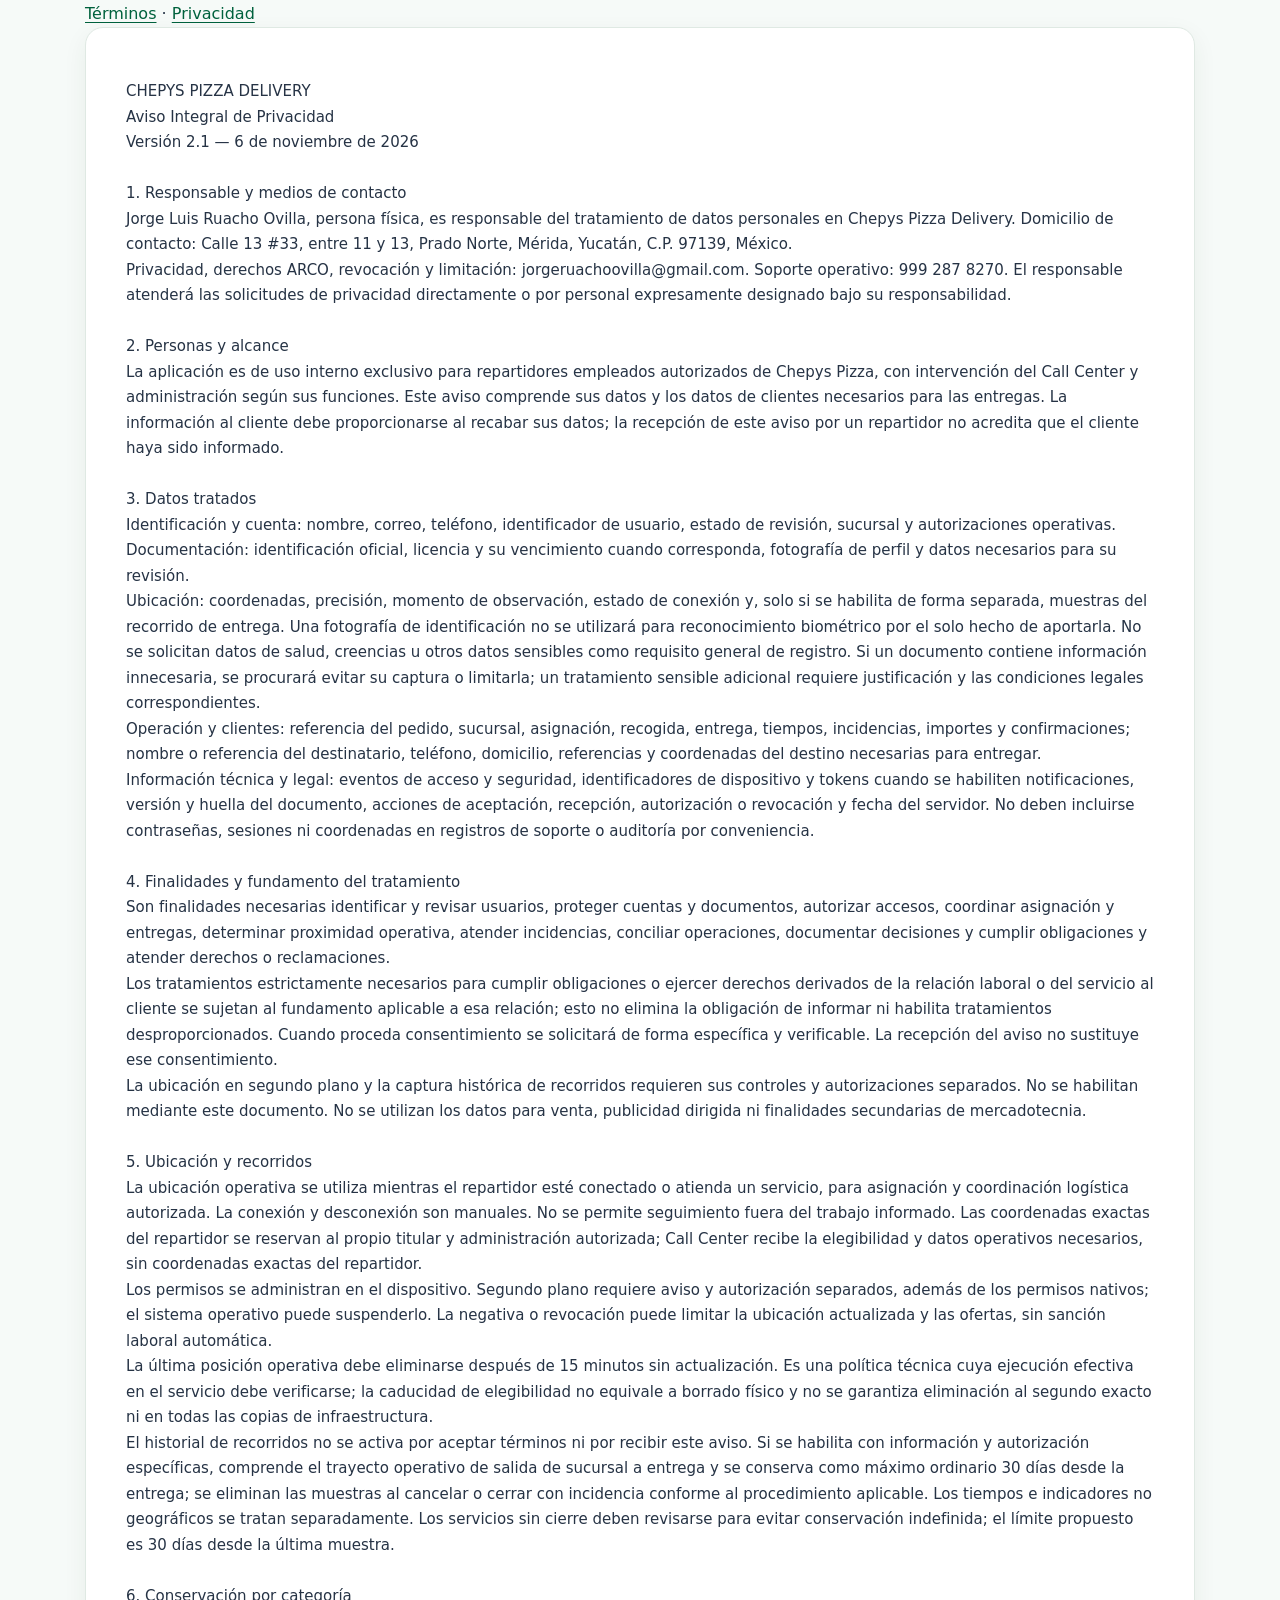
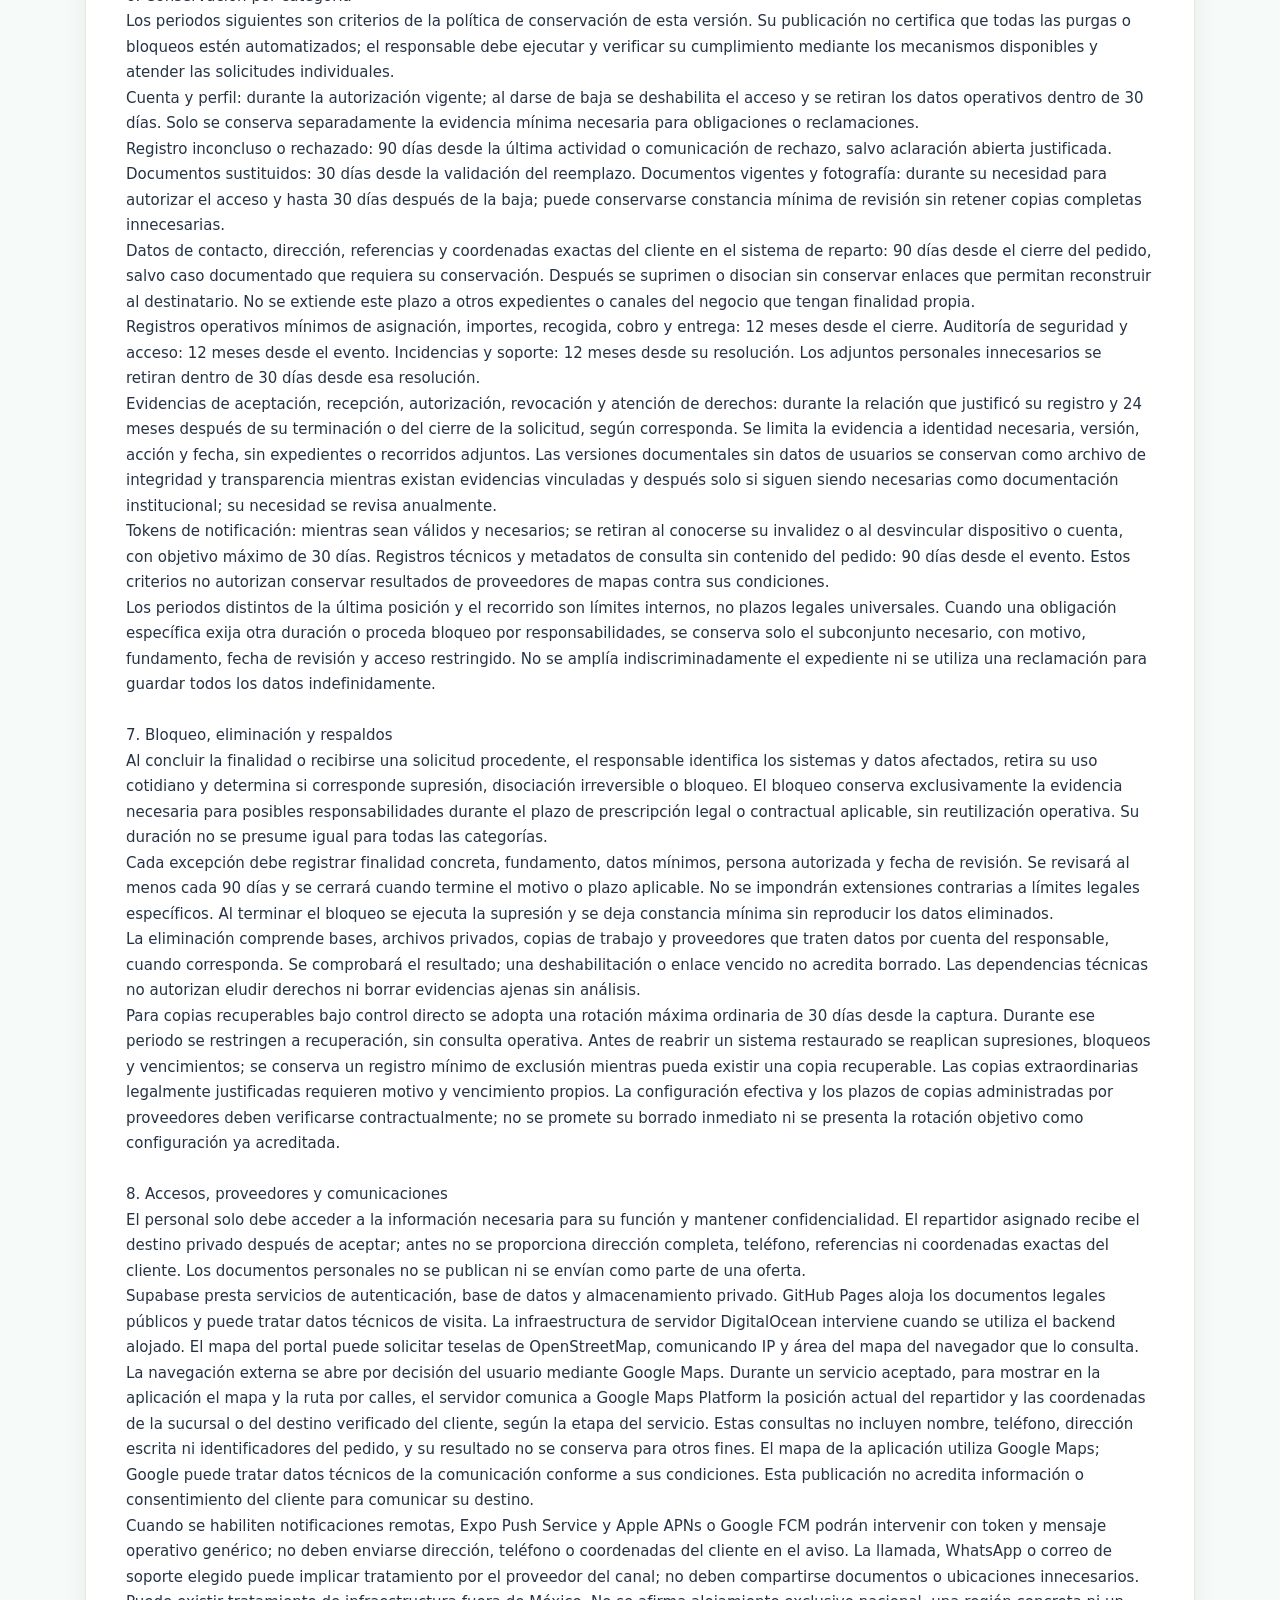
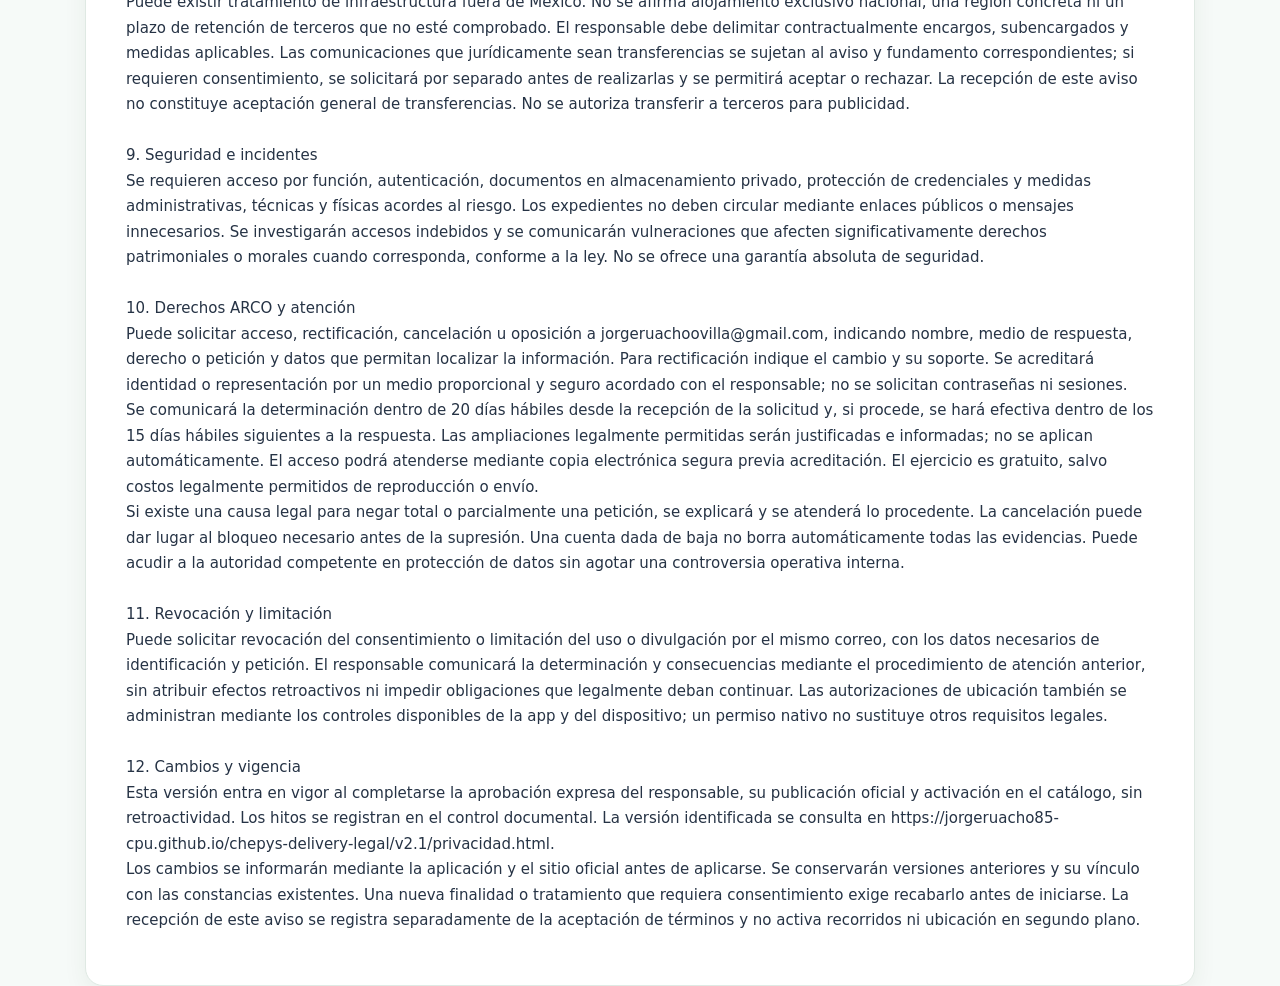
==== commit ea918fc0: "Publicar aviso de privacidad v2.1 (mapa y ruta con Google Maps); v2.0 conservada" ====
--- a/privacidad.html
+++ b/privacidad.html
@@ -1,6 +1,6 @@
-<!doctype html><html lang="es-MX"><head><meta charset="utf-8"><meta name="viewport" content="width=device-width,initial-scale=1"><meta name="referrer" content="no-referrer"><meta http-equiv="Content-Security-Policy" content="default-src 'none'; style-src 'self' 'unsafe-inline'; base-uri 'none'; form-action 'none'"><title>Aviso Integral de Privacidad · Chepys Pizza Delivery</title><link rel="stylesheet" href="styles.css"></head><body><header class="wrap"><nav aria-label="Documentos legales"><a href="terminos.html">Términos</a> · <a href="privacidad.html">Privacidad</a></nav></header><main class="wrap"><article class="document" data-document-version="2.0"><pre style="white-space:pre-wrap;font:inherit;overflow-wrap:anywhere">CHEPYS PIZZA DELIVERY
+<!doctype html><html lang="es-MX"><head><meta charset="utf-8"><meta name="viewport" content="width=device-width,initial-scale=1"><meta name="referrer" content="no-referrer"><meta http-equiv="Content-Security-Policy" content="default-src 'none'; style-src 'self' 'unsafe-inline'; base-uri 'none'; form-action 'none'"><title>Aviso Integral de Privacidad · Chepys Pizza Delivery</title><link rel="stylesheet" href="styles.css"></head><body><header class="wrap"><nav aria-label="Documentos legales"><a href="terminos.html">Términos</a> · <a href="privacidad.html">Privacidad</a></nav></header><main class="wrap"><article class="document" data-document-version="2.1"><pre style="white-space:pre-wrap;font:inherit;overflow-wrap:anywhere">CHEPYS PIZZA DELIVERY
 Aviso Integral de Privacidad
-Versión 2.0 — 31 de octubre de 2026
+Versión 2.1 — 6 de noviembre de 2026
 
 1. Responsable y medios de contacto
 Jorge Luis Ruacho Ovilla, persona física, es responsable del tratamiento de datos personales en Chepys Pizza Delivery. Domicilio de contacto: Calle 13 #33, entre 11 y 13, Prado Norte, Mérida, Yucatán, C.P. 97139, México.
@@ -45,7 +45,7 @@
 8. Accesos, proveedores y comunicaciones
 El personal solo debe acceder a la información necesaria para su función y mantener confidencialidad. El repartidor asignado recibe el destino privado después de aceptar; antes no se proporciona dirección completa, teléfono, referencias ni coordenadas exactas del cliente. Los documentos personales no se publican ni se envían como parte de una oferta.
 Supabase presta servicios de autenticación, base de datos y almacenamiento privado. GitHub Pages aloja los documentos legales públicos y puede tratar datos técnicos de visita. La infraestructura de servidor DigitalOcean interviene cuando se utiliza el backend alojado. El mapa del portal puede solicitar teselas de OpenStreetMap, comunicando IP y área del mapa del navegador que lo consulta.
-La navegación externa se abre por decisión del usuario mediante el proveedor disponible. Si se habilita Google Routes, el servidor comunica las coordenadas verificadas de sucursal y destino para calcular distancia por calles; no utiliza la posición del repartidor como origen de esa consulta. Esta publicación no autoriza activar consumo de Google ni acredita información o consentimiento del cliente para comunicar su destino.
+La navegación externa se abre por decisión del usuario mediante Google Maps. Durante un servicio aceptado, para mostrar en la aplicación el mapa y la ruta por calles, el servidor comunica a Google Maps Platform la posición actual del repartidor y las coordenadas de la sucursal o del destino verificado del cliente, según la etapa del servicio. Estas consultas no incluyen nombre, teléfono, dirección escrita ni identificadores del pedido, y su resultado no se conserva para otros fines. El mapa de la aplicación utiliza Google Maps; Google puede tratar datos técnicos de la comunicación conforme a sus condiciones. Esta publicación no acredita información o consentimiento del cliente para comunicar su destino.
 Cuando se habiliten notificaciones remotas, Expo Push Service y Apple APNs o Google FCM podrán intervenir con token y mensaje operativo genérico; no deben enviarse dirección, teléfono o coordenadas del cliente en el aviso. La llamada, WhatsApp o correo de soporte elegido puede implicar tratamiento por el proveedor del canal; no deben compartirse documentos o ubicaciones innecesarios.
 Puede existir tratamiento de infraestructura fuera de México. No se afirma alojamiento exclusivo nacional, una región concreta ni un plazo de retención de terceros que no esté comprobado. El responsable debe delimitar contractualmente encargos, subencargados y medidas aplicables. Las comunicaciones que jurídicamente sean transferencias se sujetan al aviso y fundamento correspondientes; si requieren consentimiento, se solicitará por separado antes de realizarlas y se permitirá aceptar o rechazar. La recepción de este aviso no constituye aceptación general de transferencias. No se autoriza transferir a terceros para publicidad.
 
@@ -61,6 +61,6 @@
 Puede solicitar revocación del consentimiento o limitación del uso o divulgación por el mismo correo, con los datos necesarios de identificación y petición. El responsable comunicará la determinación y consecuencias mediante el procedimiento de atención anterior, sin atribuir efectos retroactivos ni impedir obligaciones que legalmente deban continuar. Las autorizaciones de ubicación también se administran mediante los controles disponibles de la app y del dispositivo; un permiso nativo no sustituye otros requisitos legales.
 
 12. Cambios y vigencia
-Esta versión entra en vigor al completarse la aprobación expresa del responsable, su publicación oficial y activación en el catálogo, sin retroactividad. Los hitos se registran en el control documental. La versión identificada se consulta en https://jorgeruacho85-cpu.github.io/chepys-delivery-legal/v2.0/privacidad.html.
+Esta versión entra en vigor al completarse la aprobación expresa del responsable, su publicación oficial y activación en el catálogo, sin retroactividad. Los hitos se registran en el control documental. La versión identificada se consulta en https://jorgeruacho85-cpu.github.io/chepys-delivery-legal/v2.1/privacidad.html.
 Los cambios se informarán mediante la aplicación y el sitio oficial antes de aplicarse. Se conservarán versiones anteriores y su vínculo con las constancias existentes. Una nueva finalidad o tratamiento que requiera consentimiento exige recabarlo antes de iniciarse. La recepción de este aviso se registra separadamente de la aceptación de términos y no activa recorridos ni ubicación en segundo plano.
 </pre></article></main></body></html>
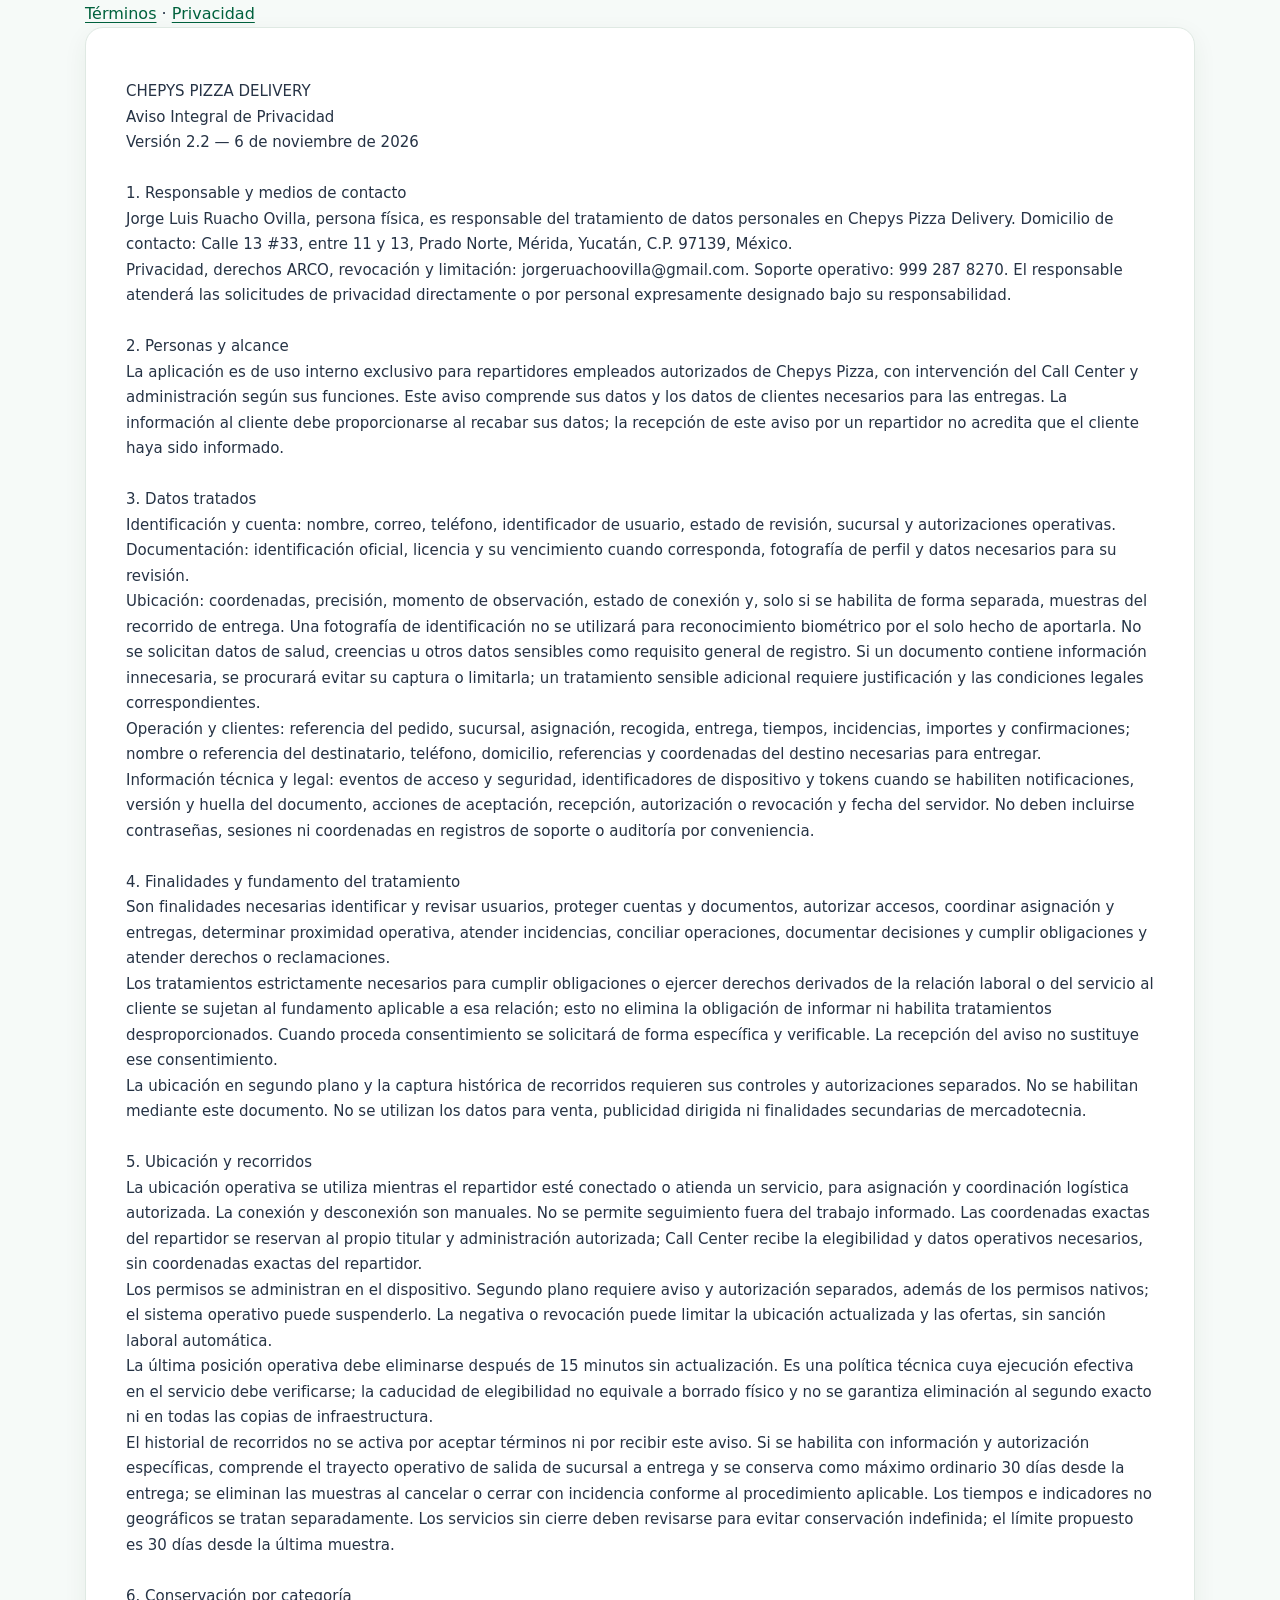
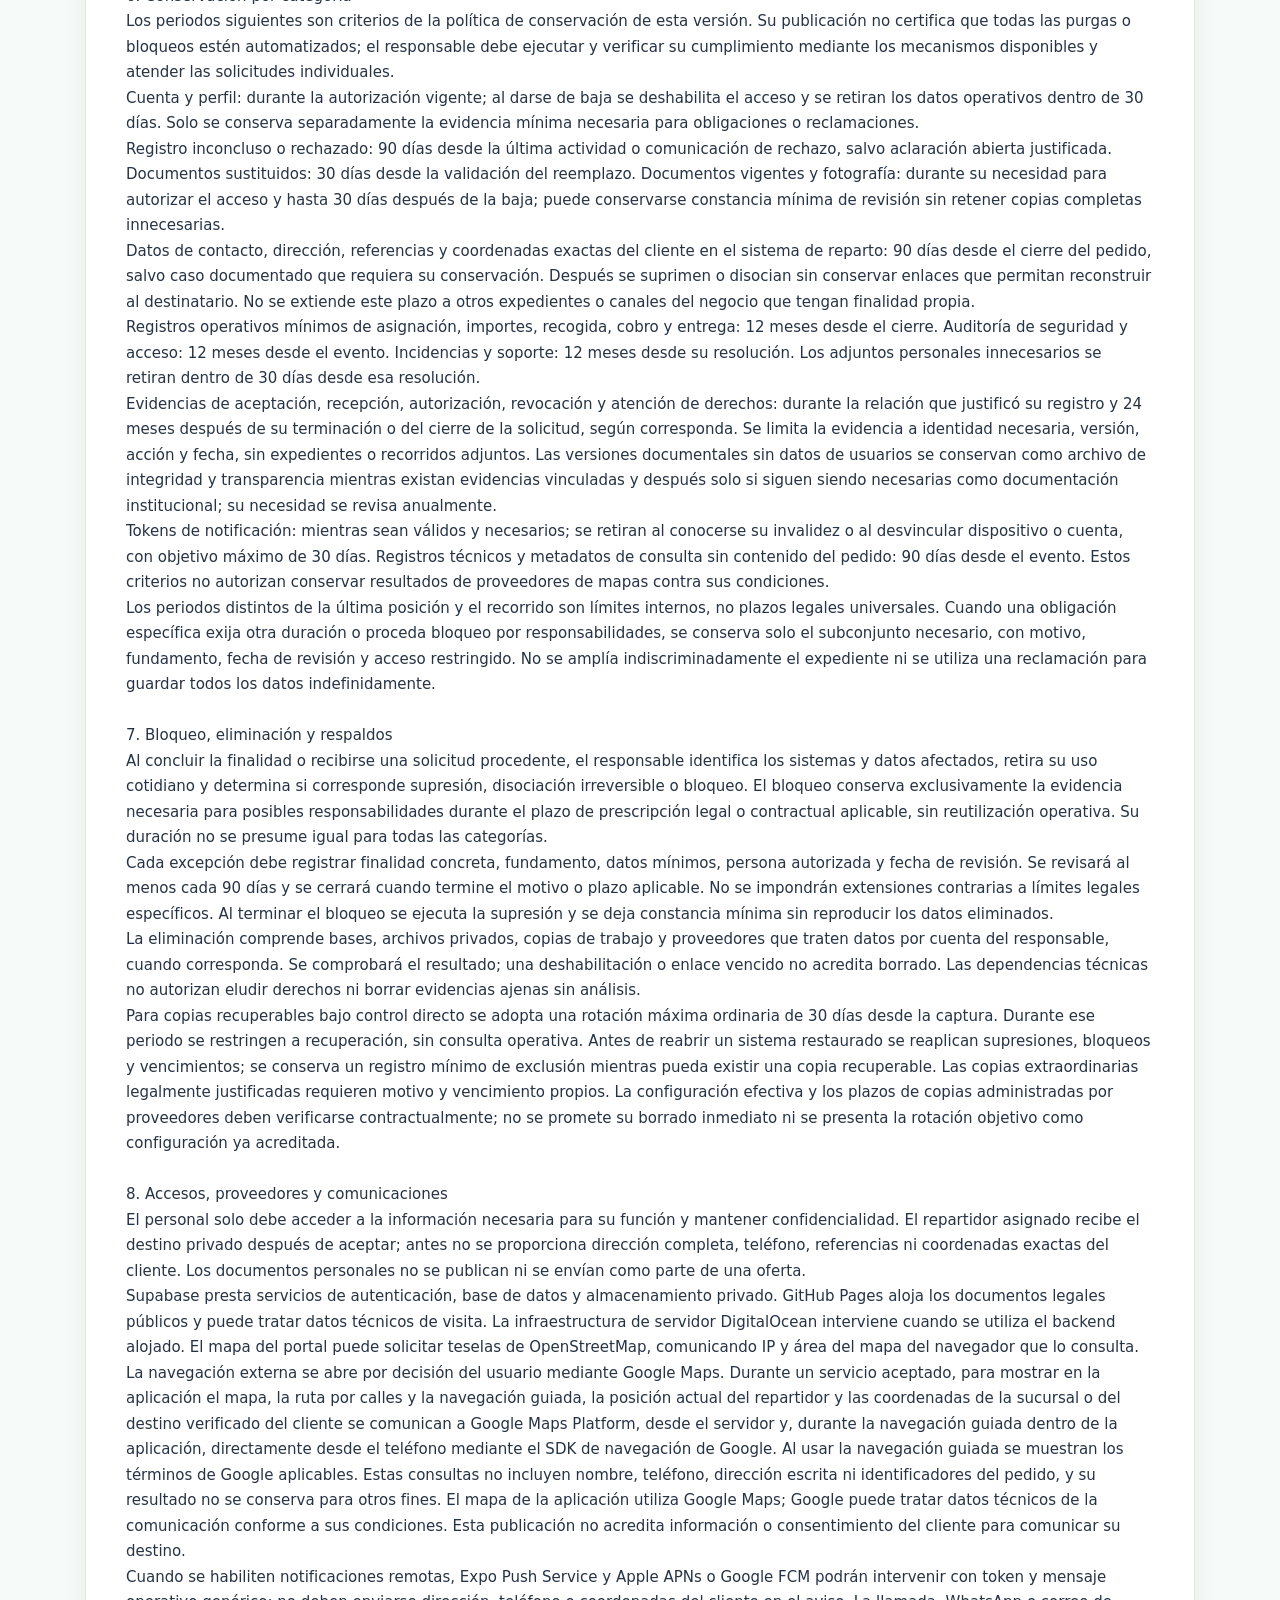
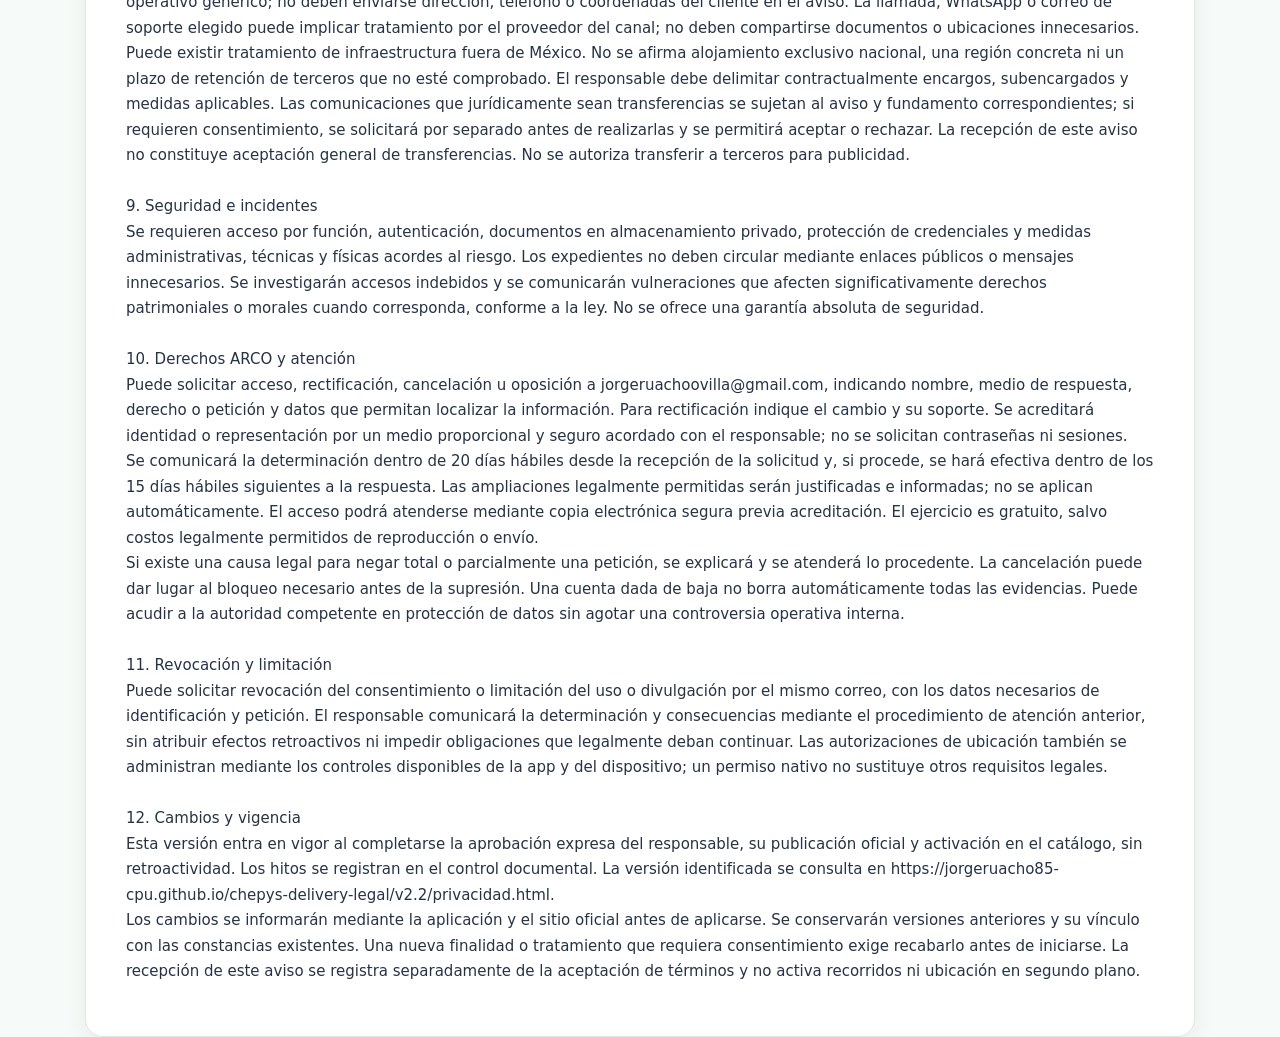
==== commit b8bd395b: "Publicar aviso de privacidad v2.2 (navegación guiada en la app)" ====
--- a/privacidad.html
+++ b/privacidad.html
@@ -1,6 +1,6 @@
-<!doctype html><html lang="es-MX"><head><meta charset="utf-8"><meta name="viewport" content="width=device-width,initial-scale=1"><meta name="referrer" content="no-referrer"><meta http-equiv="Content-Security-Policy" content="default-src 'none'; style-src 'self' 'unsafe-inline'; base-uri 'none'; form-action 'none'"><title>Aviso Integral de Privacidad · Chepys Pizza Delivery</title><link rel="stylesheet" href="styles.css"></head><body><header class="wrap"><nav aria-label="Documentos legales"><a href="terminos.html">Términos</a> · <a href="privacidad.html">Privacidad</a></nav></header><main class="wrap"><article class="document" data-document-version="2.1"><pre style="white-space:pre-wrap;font:inherit;overflow-wrap:anywhere">CHEPYS PIZZA DELIVERY
+<!doctype html><html lang="es-MX"><head><meta charset="utf-8"><meta name="viewport" content="width=device-width,initial-scale=1"><meta name="referrer" content="no-referrer"><meta http-equiv="Content-Security-Policy" content="default-src 'none'; style-src 'self' 'unsafe-inline'; base-uri 'none'; form-action 'none'"><title>Aviso Integral de Privacidad · Chepys Pizza Delivery</title><link rel="stylesheet" href="styles.css"></head><body><header class="wrap"><nav aria-label="Documentos legales"><a href="terminos.html">Términos</a> · <a href="privacidad.html">Privacidad</a></nav></header><main class="wrap"><article class="document" data-document-version="2.2"><pre style="white-space:pre-wrap;font:inherit;overflow-wrap:anywhere">CHEPYS PIZZA DELIVERY
 Aviso Integral de Privacidad
-Versión 2.1 — 6 de noviembre de 2026
+Versión 2.2 — 6 de noviembre de 2026
 
 1. Responsable y medios de contacto
 Jorge Luis Ruacho Ovilla, persona física, es responsable del tratamiento de datos personales en Chepys Pizza Delivery. Domicilio de contacto: Calle 13 #33, entre 11 y 13, Prado Norte, Mérida, Yucatán, C.P. 97139, México.
@@ -45,7 +45,7 @@
 8. Accesos, proveedores y comunicaciones
 El personal solo debe acceder a la información necesaria para su función y mantener confidencialidad. El repartidor asignado recibe el destino privado después de aceptar; antes no se proporciona dirección completa, teléfono, referencias ni coordenadas exactas del cliente. Los documentos personales no se publican ni se envían como parte de una oferta.
 Supabase presta servicios de autenticación, base de datos y almacenamiento privado. GitHub Pages aloja los documentos legales públicos y puede tratar datos técnicos de visita. La infraestructura de servidor DigitalOcean interviene cuando se utiliza el backend alojado. El mapa del portal puede solicitar teselas de OpenStreetMap, comunicando IP y área del mapa del navegador que lo consulta.
-La navegación externa se abre por decisión del usuario mediante Google Maps. Durante un servicio aceptado, para mostrar en la aplicación el mapa y la ruta por calles, el servidor comunica a Google Maps Platform la posición actual del repartidor y las coordenadas de la sucursal o del destino verificado del cliente, según la etapa del servicio. Estas consultas no incluyen nombre, teléfono, dirección escrita ni identificadores del pedido, y su resultado no se conserva para otros fines. El mapa de la aplicación utiliza Google Maps; Google puede tratar datos técnicos de la comunicación conforme a sus condiciones. Esta publicación no acredita información o consentimiento del cliente para comunicar su destino.
+La navegación externa se abre por decisión del usuario mediante Google Maps. Durante un servicio aceptado, para mostrar en la aplicación el mapa, la ruta por calles y la navegación guiada, la posición actual del repartidor y las coordenadas de la sucursal o del destino verificado del cliente se comunican a Google Maps Platform, desde el servidor y, durante la navegación guiada dentro de la aplicación, directamente desde el teléfono mediante el SDK de navegación de Google. Al usar la navegación guiada se muestran los términos de Google aplicables. Estas consultas no incluyen nombre, teléfono, dirección escrita ni identificadores del pedido, y su resultado no se conserva para otros fines. El mapa de la aplicación utiliza Google Maps; Google puede tratar datos técnicos de la comunicación conforme a sus condiciones. Esta publicación no acredita información o consentimiento del cliente para comunicar su destino.
 Cuando se habiliten notificaciones remotas, Expo Push Service y Apple APNs o Google FCM podrán intervenir con token y mensaje operativo genérico; no deben enviarse dirección, teléfono o coordenadas del cliente en el aviso. La llamada, WhatsApp o correo de soporte elegido puede implicar tratamiento por el proveedor del canal; no deben compartirse documentos o ubicaciones innecesarios.
 Puede existir tratamiento de infraestructura fuera de México. No se afirma alojamiento exclusivo nacional, una región concreta ni un plazo de retención de terceros que no esté comprobado. El responsable debe delimitar contractualmente encargos, subencargados y medidas aplicables. Las comunicaciones que jurídicamente sean transferencias se sujetan al aviso y fundamento correspondientes; si requieren consentimiento, se solicitará por separado antes de realizarlas y se permitirá aceptar o rechazar. La recepción de este aviso no constituye aceptación general de transferencias. No se autoriza transferir a terceros para publicidad.
 
@@ -61,6 +61,6 @@
 Puede solicitar revocación del consentimiento o limitación del uso o divulgación por el mismo correo, con los datos necesarios de identificación y petición. El responsable comunicará la determinación y consecuencias mediante el procedimiento de atención anterior, sin atribuir efectos retroactivos ni impedir obligaciones que legalmente deban continuar. Las autorizaciones de ubicación también se administran mediante los controles disponibles de la app y del dispositivo; un permiso nativo no sustituye otros requisitos legales.
 
 12. Cambios y vigencia
-Esta versión entra en vigor al completarse la aprobación expresa del responsable, su publicación oficial y activación en el catálogo, sin retroactividad. Los hitos se registran en el control documental. La versión identificada se consulta en https://jorgeruacho85-cpu.github.io/chepys-delivery-legal/v2.1/privacidad.html.
+Esta versión entra en vigor al completarse la aprobación expresa del responsable, su publicación oficial y activación en el catálogo, sin retroactividad. Los hitos se registran en el control documental. La versión identificada se consulta en https://jorgeruacho85-cpu.github.io/chepys-delivery-legal/v2.2/privacidad.html.
 Los cambios se informarán mediante la aplicación y el sitio oficial antes de aplicarse. Se conservarán versiones anteriores y su vínculo con las constancias existentes. Una nueva finalidad o tratamiento que requiera consentimiento exige recabarlo antes de iniciarse. La recepción de este aviso se registra separadamente de la aceptación de términos y no activa recorridos ni ubicación en segundo plano.
 </pre></article></main></body></html>
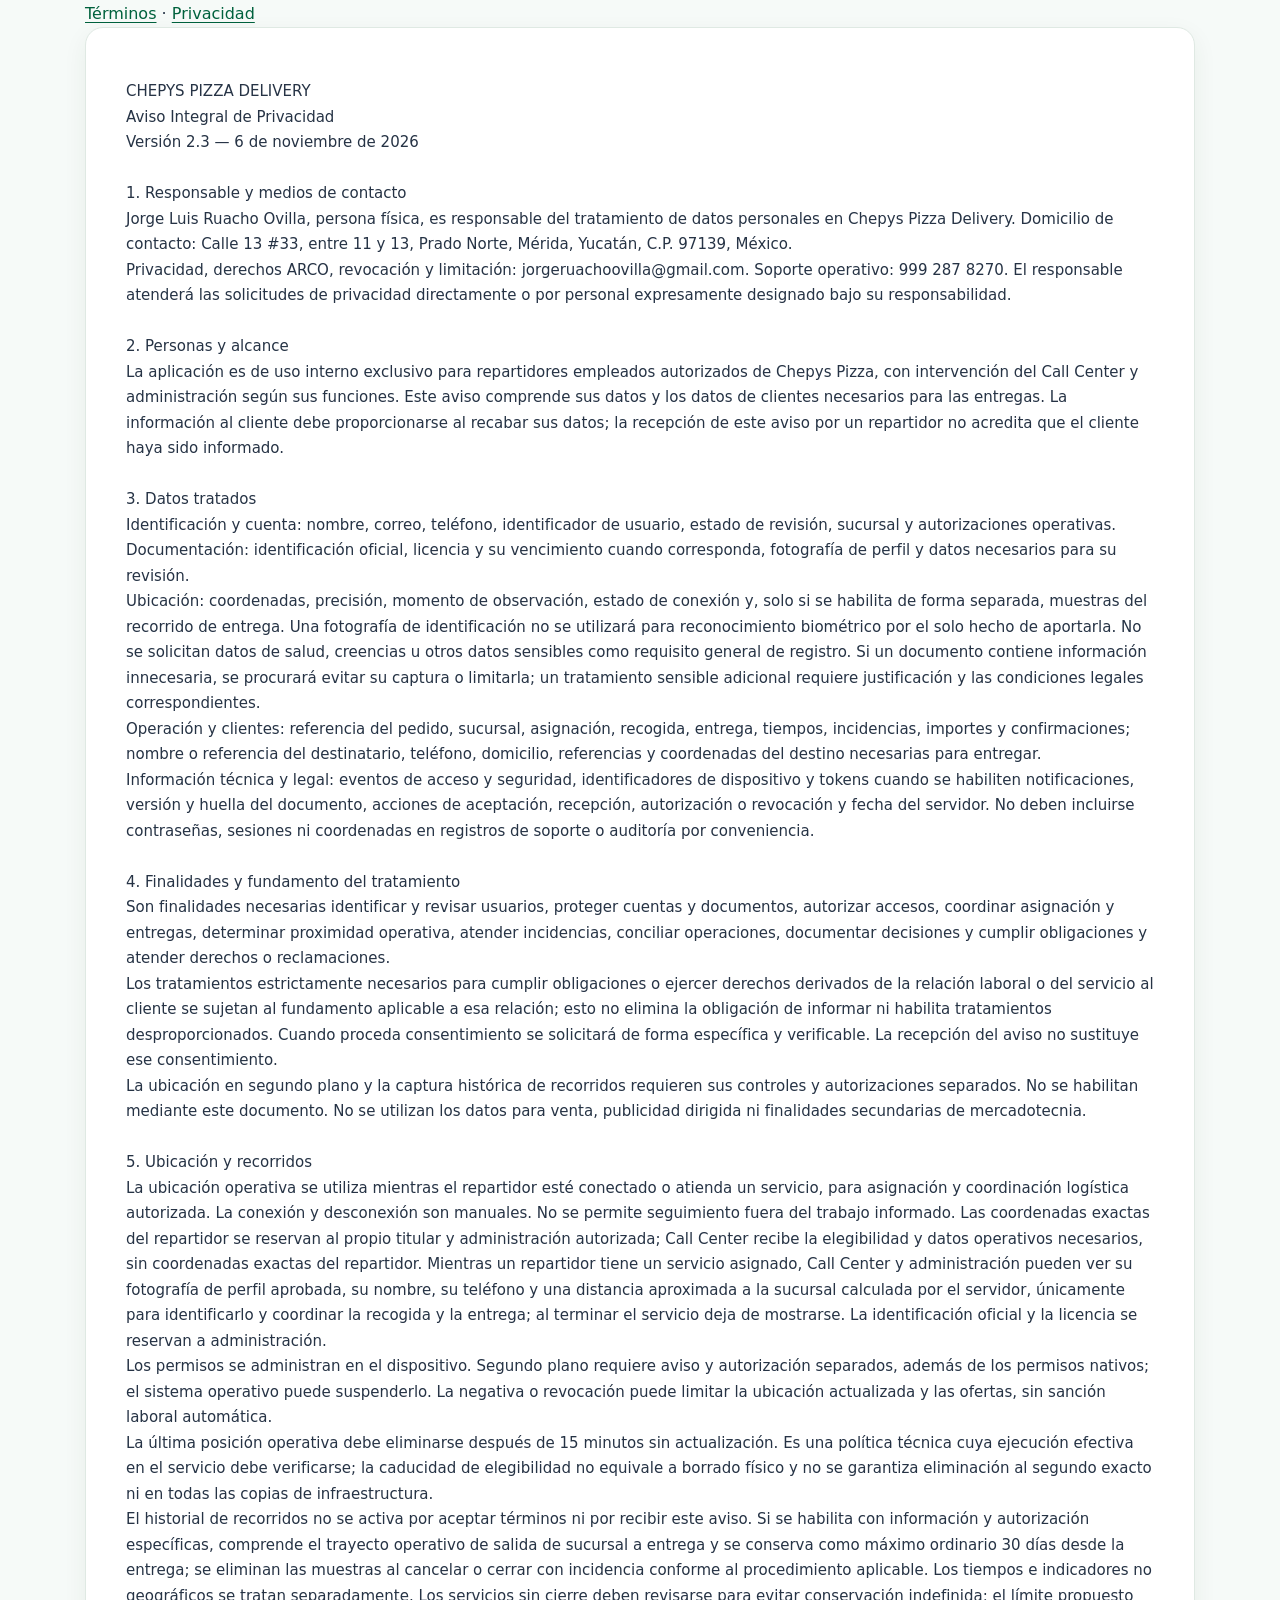
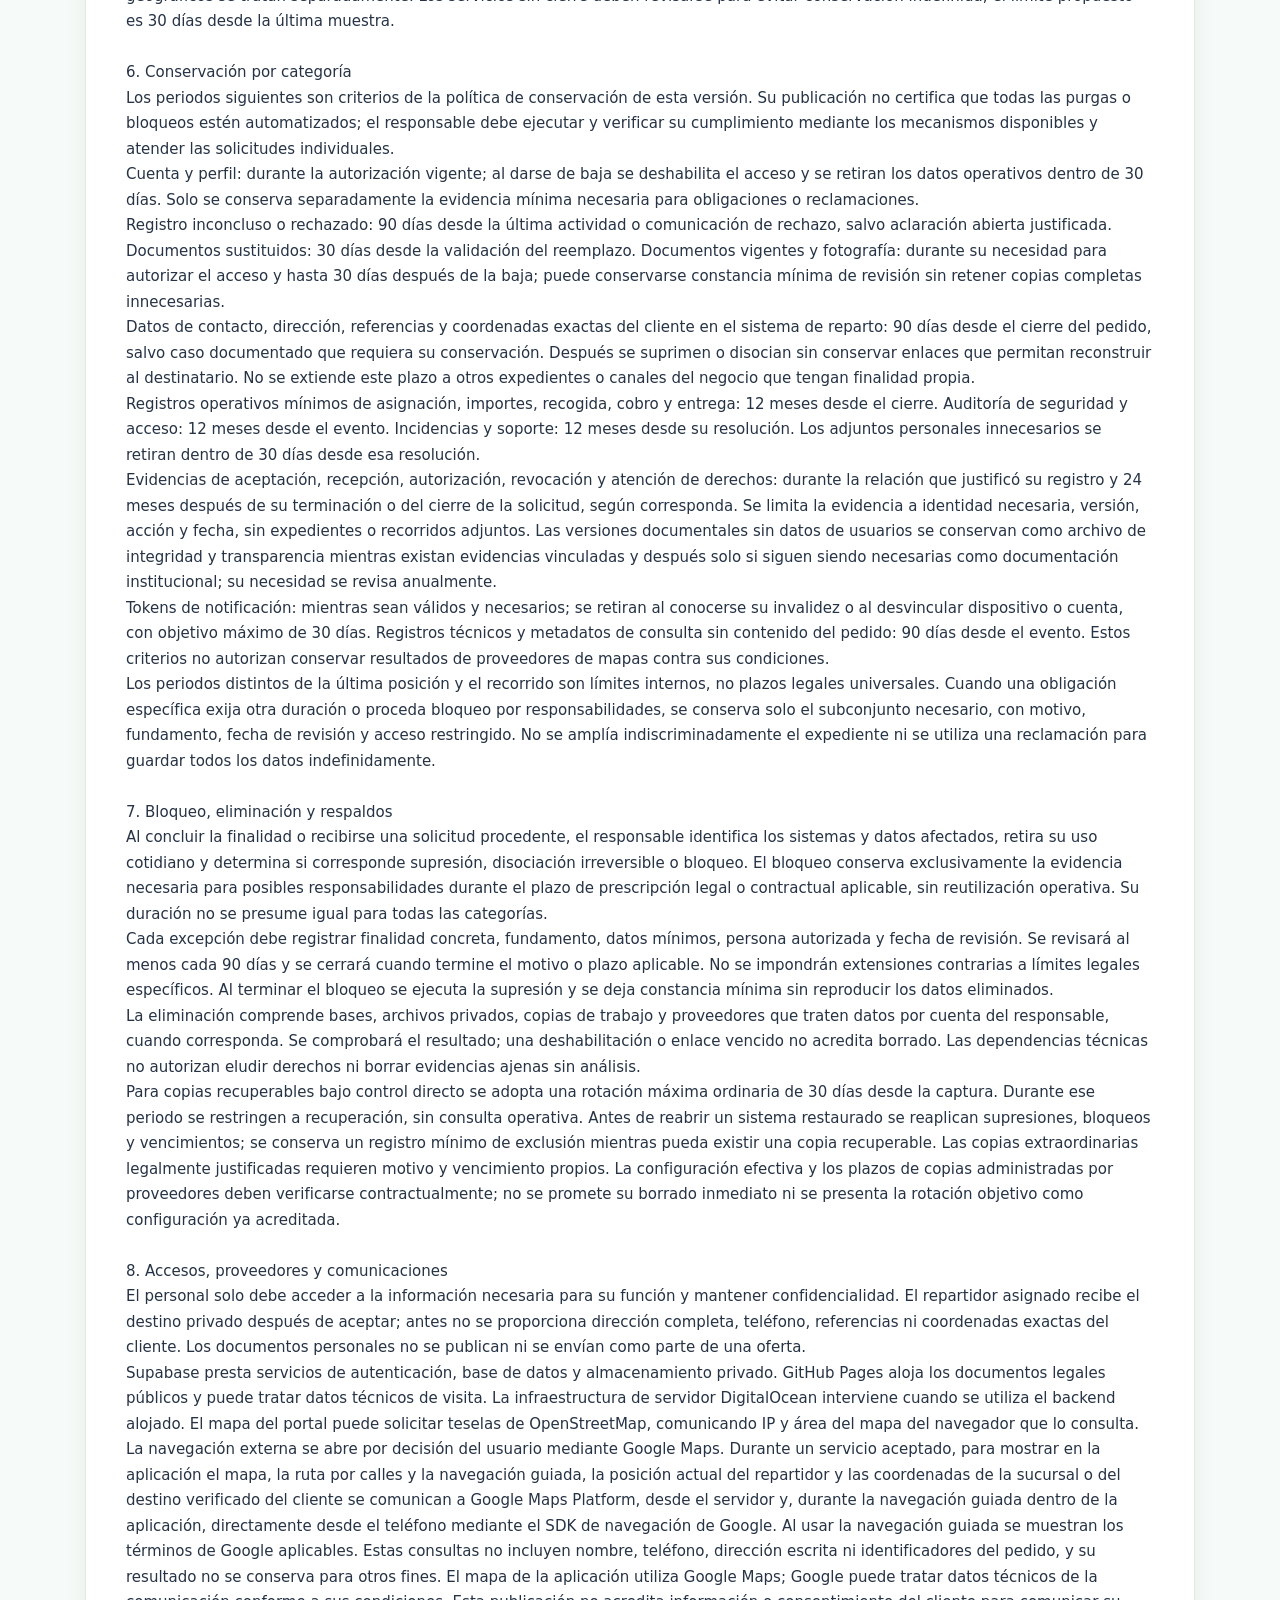
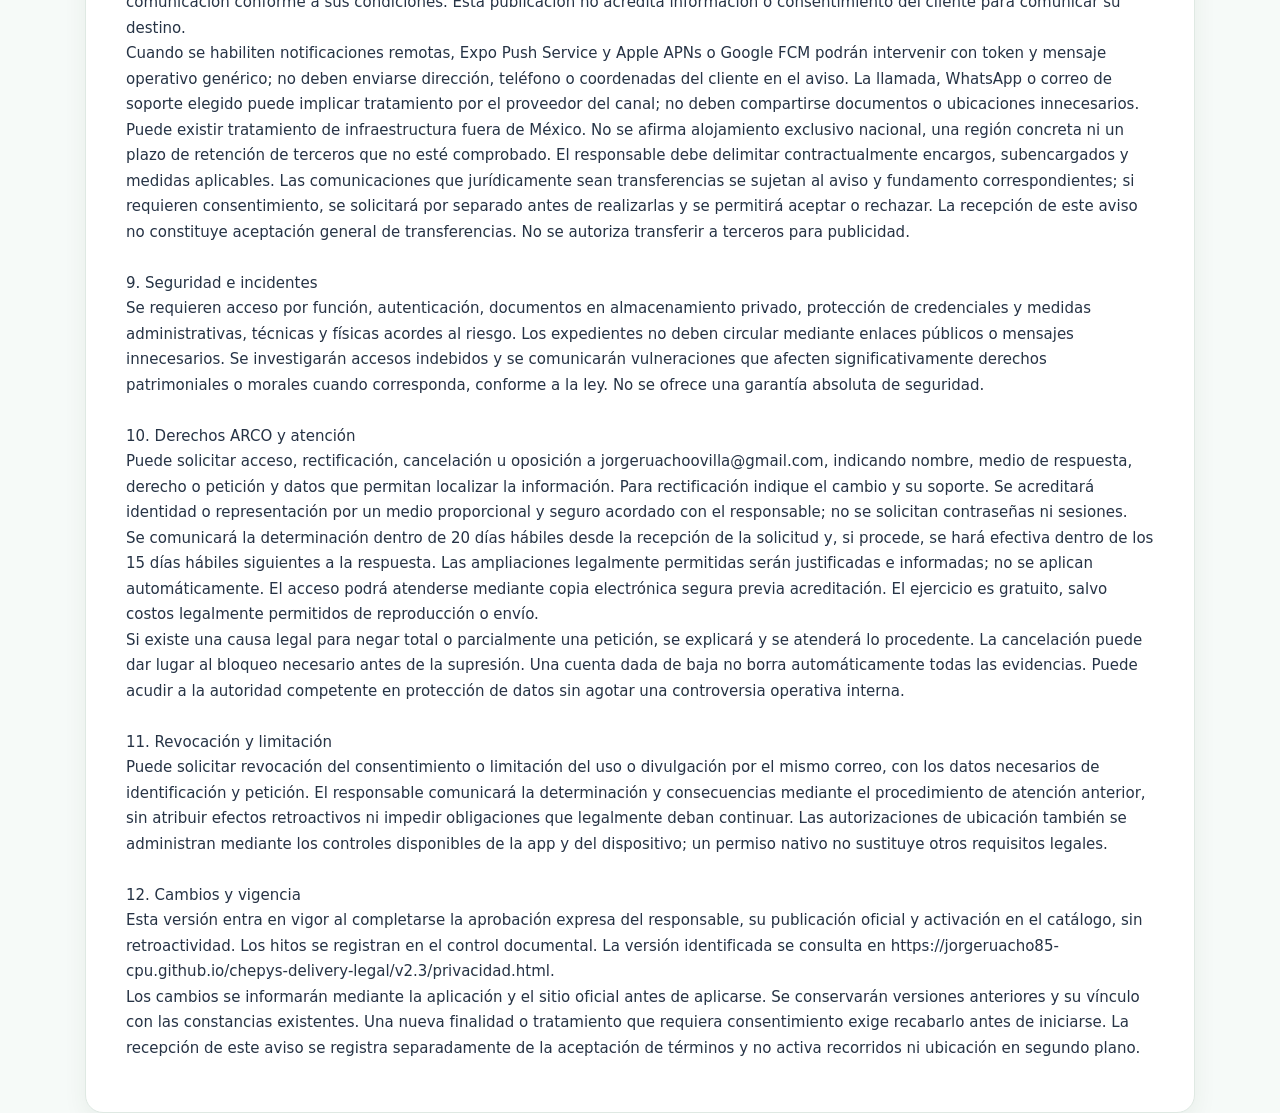
==== commit e013e9c8: "Aviso de privacidad v2.3 (foto del repartidor visible a Call Center durante el servicio)" ====
--- a/privacidad.html
+++ b/privacidad.html
@@ -1,6 +1,6 @@
-<!doctype html><html lang="es-MX"><head><meta charset="utf-8"><meta name="viewport" content="width=device-width,initial-scale=1"><meta name="referrer" content="no-referrer"><meta http-equiv="Content-Security-Policy" content="default-src 'none'; style-src 'self' 'unsafe-inline'; base-uri 'none'; form-action 'none'"><title>Aviso Integral de Privacidad · Chepys Pizza Delivery</title><link rel="stylesheet" href="styles.css"></head><body><header class="wrap"><nav aria-label="Documentos legales"><a href="terminos.html">Términos</a> · <a href="privacidad.html">Privacidad</a></nav></header><main class="wrap"><article class="document" data-document-version="2.2"><pre style="white-space:pre-wrap;font:inherit;overflow-wrap:anywhere">CHEPYS PIZZA DELIVERY
+<!doctype html><html lang="es-MX"><head><meta charset="utf-8"><meta name="viewport" content="width=device-width,initial-scale=1"><meta name="referrer" content="no-referrer"><meta http-equiv="Content-Security-Policy" content="default-src 'none'; style-src 'self' 'unsafe-inline'; base-uri 'none'; form-action 'none'"><title>Aviso Integral de Privacidad · Chepys Pizza Delivery</title><link rel="stylesheet" href="styles.css"></head><body><header class="wrap"><nav aria-label="Documentos legales"><a href="terminos.html">Términos</a> · <a href="privacidad.html">Privacidad</a></nav></header><main class="wrap"><article class="document" data-document-version="2.3"><pre style="white-space:pre-wrap;font:inherit;overflow-wrap:anywhere">CHEPYS PIZZA DELIVERY
 Aviso Integral de Privacidad
-Versión 2.2 — 6 de noviembre de 2026
+Versión 2.3 — 6 de noviembre de 2026
 
 1. Responsable y medios de contacto
 Jorge Luis Ruacho Ovilla, persona física, es responsable del tratamiento de datos personales en Chepys Pizza Delivery. Domicilio de contacto: Calle 13 #33, entre 11 y 13, Prado Norte, Mérida, Yucatán, C.P. 97139, México.
@@ -21,7 +21,7 @@
 La ubicación en segundo plano y la captura histórica de recorridos requieren sus controles y autorizaciones separados. No se habilitan mediante este documento. No se utilizan los datos para venta, publicidad dirigida ni finalidades secundarias de mercadotecnia.
 
 5. Ubicación y recorridos
-La ubicación operativa se utiliza mientras el repartidor esté conectado o atienda un servicio, para asignación y coordinación logística autorizada. La conexión y desconexión son manuales. No se permite seguimiento fuera del trabajo informado. Las coordenadas exactas del repartidor se reservan al propio titular y administración autorizada; Call Center recibe la elegibilidad y datos operativos necesarios, sin coordenadas exactas del repartidor.
+La ubicación operativa se utiliza mientras el repartidor esté conectado o atienda un servicio, para asignación y coordinación logística autorizada. La conexión y desconexión son manuales. No se permite seguimiento fuera del trabajo informado. Las coordenadas exactas del repartidor se reservan al propio titular y administración autorizada; Call Center recibe la elegibilidad y datos operativos necesarios, sin coordenadas exactas del repartidor. Mientras un repartidor tiene un servicio asignado, Call Center y administración pueden ver su fotografía de perfil aprobada, su nombre, su teléfono y una distancia aproximada a la sucursal calculada por el servidor, únicamente para identificarlo y coordinar la recogida y la entrega; al terminar el servicio deja de mostrarse. La identificación oficial y la licencia se reservan a administración.
 Los permisos se administran en el dispositivo. Segundo plano requiere aviso y autorización separados, además de los permisos nativos; el sistema operativo puede suspenderlo. La negativa o revocación puede limitar la ubicación actualizada y las ofertas, sin sanción laboral automática.
 La última posición operativa debe eliminarse después de 15 minutos sin actualización. Es una política técnica cuya ejecución efectiva en el servicio debe verificarse; la caducidad de elegibilidad no equivale a borrado físico y no se garantiza eliminación al segundo exacto ni en todas las copias de infraestructura.
 El historial de recorridos no se activa por aceptar términos ni por recibir este aviso. Si se habilita con información y autorización específicas, comprende el trayecto operativo de salida de sucursal a entrega y se conserva como máximo ordinario 30 días desde la entrega; se eliminan las muestras al cancelar o cerrar con incidencia conforme al procedimiento aplicable. Los tiempos e indicadores no geográficos se tratan separadamente. Los servicios sin cierre deben revisarse para evitar conservación indefinida; el límite propuesto es 30 días desde la última muestra.
@@ -61,6 +61,6 @@
 Puede solicitar revocación del consentimiento o limitación del uso o divulgación por el mismo correo, con los datos necesarios de identificación y petición. El responsable comunicará la determinación y consecuencias mediante el procedimiento de atención anterior, sin atribuir efectos retroactivos ni impedir obligaciones que legalmente deban continuar. Las autorizaciones de ubicación también se administran mediante los controles disponibles de la app y del dispositivo; un permiso nativo no sustituye otros requisitos legales.
 
 12. Cambios y vigencia
-Esta versión entra en vigor al completarse la aprobación expresa del responsable, su publicación oficial y activación en el catálogo, sin retroactividad. Los hitos se registran en el control documental. La versión identificada se consulta en https://jorgeruacho85-cpu.github.io/chepys-delivery-legal/v2.2/privacidad.html.
+Esta versión entra en vigor al completarse la aprobación expresa del responsable, su publicación oficial y activación en el catálogo, sin retroactividad. Los hitos se registran en el control documental. La versión identificada se consulta en https://jorgeruacho85-cpu.github.io/chepys-delivery-legal/v2.3/privacidad.html.
 Los cambios se informarán mediante la aplicación y el sitio oficial antes de aplicarse. Se conservarán versiones anteriores y su vínculo con las constancias existentes. Una nueva finalidad o tratamiento que requiera consentimiento exige recabarlo antes de iniciarse. La recepción de este aviso se registra separadamente de la aceptación de términos y no activa recorridos ni ubicación en segundo plano.
 </pre></article></main></body></html>
